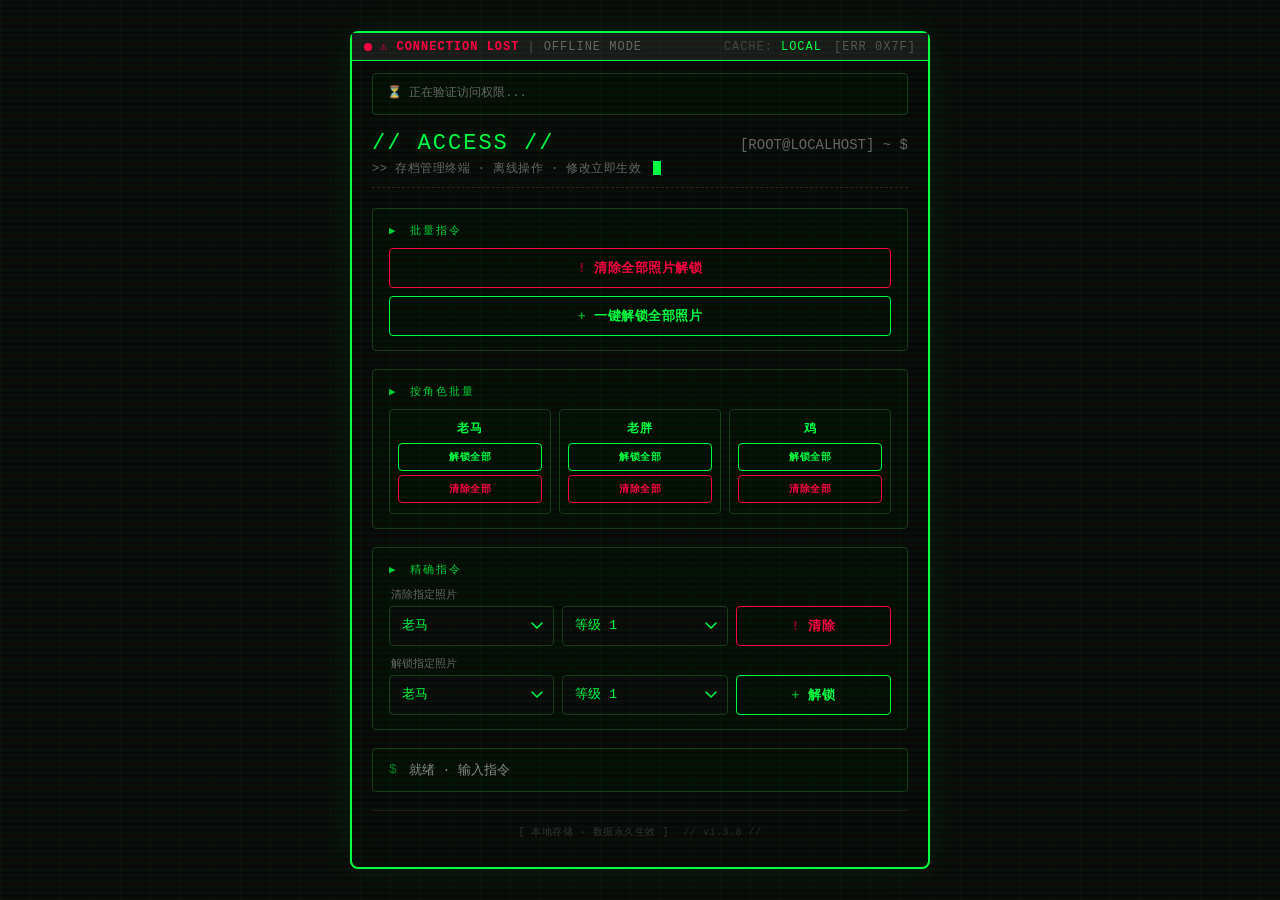
==== cheat-panel.html @ 1e0d3755 "Add files via upload" ====
<!DOCTYPE html>
<html lang="zh-CN">
<head>
    <meta charset="UTF-8">
    <meta name="viewport" content="width=device-width, initial-scale=1.0, maximum-scale=1.0, user-scalable=no">
    <title>// ACCESS // 存档管理</title>
    <style>
        /* ===== 全局重置 & 黑客风格 ===== */
        * {
            margin: 0;
            padding: 0;
            box-sizing: border-box;
            -webkit-tap-highlight-color: transparent;
        }

        body {
            background: #0a0a0a;
            min-height: 100vh;
            display: flex;
            align-items: center;
            justify-content: center;
            padding: 16px;
            font-family: 'Courier New', Courier, monospace;
            color: #00ff41;
            position: relative;
            overflow-x: hidden;
        }

        /* 扫描线叠加层 */
        body::before {
            content: '';
            position: fixed;
            inset: 0;
            background: repeating-linear-gradient(0deg,
                    rgba(0, 255, 65, 0.03) 0px,
                    rgba(0, 255, 65, 0.03) 2px,
                    transparent 2px,
                    transparent 6px);
            pointer-events: none;
            z-index: 9999;
        }

        /* 网格背景 */
        body::after {
            content: '';
            position: fixed;
            inset: 0;
            background-image:
                linear-gradient(rgba(0, 255, 65, 0.03) 1px, transparent 1px),
                linear-gradient(90deg, rgba(0, 255, 65, 0.03) 1px, transparent 1px);
            background-size: 30px 30px;
            pointer-events: none;
            z-index: 9998;
        }

        /* ===== 主容器 ===== */
        .container {
            max-width: 580px;
            width: 100%;
            background: rgba(10, 10, 10, 0.96);
            border: 2px solid #00ff41;
            border-radius: 8px;
            padding: 24px 20px 28px;
            box-shadow: 0 0 40px rgba(0, 255, 65, 0.08), inset 0 0 60px rgba(0, 255, 65, 0.02);
            position: relative;
            z-index: 1;
        }

        /* ===== 状态栏 ===== */
        .status-bar {
            background: #1a1a1a;
            border-bottom: 1px solid #00ff41;
            padding: 6px 12px;
            margin: -24px -20px 12px -20px;
            display: flex;
            align-items: center;
            justify-content: space-between;
            font-size: 12px;
            color: #888;
            text-transform: uppercase;
            letter-spacing: 1px;
            flex-wrap: wrap;
            gap: 4px 12px;
        }

        .status-bar .left {
            display: flex;
            align-items: center;
            gap: 8px;
        }

        .status-bar .right {
            display: flex;
            align-items: center;
            gap: 8px;
        }

        .status-dot {
            display: inline-block;
            width: 8px;
            height: 8px;
            background: #ff0040;
            border-radius: 50%;
            animation: blink 1.2s infinite;
        }

        .status-dot.online {
            background: #00ff41;
        }

        .status-text {
            color: #ff0040;
            font-weight: 700;
        }

        .status-text.online {
            color: #00ff41;
        }

        @keyframes blink {
            0%, 100% { opacity: 1; }
            50% { opacity: 0.2; }
        }

        /* ===== 验证信息区域 ===== */
        .auth-info {
            background: rgba(0, 20, 0, 0.4);
            border: 1px solid #1a3a1a;
            border-radius: 4px;
            padding: 10px 14px;
            margin-bottom: 16px;
            font-size: 12px;
            line-height: 1.6;
            color: #aaa;
            font-family: 'Courier New', monospace;
        }

        .auth-info .pass {
            color: #00ff41;
        }
        .auth-info .fail {
            color: #ff0040;
        }
        .auth-info .label {
            color: #666;
        }
        .auth-info .value {
            color: #eee;
        }
        .auth-info .highlight {
            color: #4a8cff;
        }

        /* ===== 标题 ===== */
        .header {
            display: flex;
            align-items: baseline;
            gap: 12px;
            margin-bottom: 4px;
            flex-wrap: wrap;
        }

        .header h1 {
            font-size: 22px;
            font-weight: 400;
            letter-spacing: 2px;
            color: #00ff41;
            text-shadow: 0 0 12px rgba(0, 255, 65, 0.3);
        }

        .header .prompt {
            font-size: 14px;
            color: #666;
            margin-left: auto;
        }

        .subtitle {
            font-size: 12px;
            color: #555;
            margin-bottom: 20px;
            padding-bottom: 10px;
            border-bottom: 1px dashed #2a2a2a;
            letter-spacing: 0.5px;
        }

        .subtitle .cursor {
            display: inline-block;
            width: 8px;
            height: 14px;
            background: #00ff41;
            vertical-align: middle;
            margin-left: 4px;
            animation: cursorBlink 1s step-end infinite;
        }

        @keyframes cursorBlink {
            0%, 100% { opacity: 1; }
            50% { opacity: 0; }
        }

        /* ===== 通用区块 ===== */
        .section {
            margin-bottom: 18px;
            padding: 14px 16px;
            border: 1px solid #1a3a1a;
            border-radius: 4px;
            background: rgba(0, 20, 0, 0.3);
        }

        .section-title {
            font-size: 11px;
            font-weight: 400;
            text-transform: uppercase;
            letter-spacing: 2px;
            color: #00ff41;
            margin-bottom: 10px;
            display: flex;
            align-items: center;
            gap: 8px;
            opacity: 0.8;
        }

        .section-title .arrow {
            color: #00ff41;
            margin-right: 4px;
        }

        /* ===== 按钮组 ===== */
        .btn-group {
            display: flex;
            flex-direction: column;
            gap: 8px;
        }

        .btn-row {
            display: flex;
            gap: 8px;
            flex-wrap: wrap;
        }

        .btn-row .cheat-select {
            flex: 1;
            min-width: 70px;
        }

        .btn {
            padding: 10px 16px;
            border-radius: 4px;
            border: 1px solid #00ff41;
            background: transparent;
            color: #00ff41;
            font-family: 'Courier New', monospace;
            font-size: 13px;
            font-weight: 600;
            cursor: pointer;
            transition: all 0.2s ease;
            touch-action: manipulation;
            text-align: center;
            letter-spacing: 0.5px;
            flex: 1;
            text-transform: uppercase;
            position: relative;
        }

        .btn::before {
            content: '> ';
            color: #00ff41;
            opacity: 0.6;
        }

        .btn:active {
            transform: scale(0.95);
        }

        .btn:hover {
            background: rgba(0, 255, 65, 0.08);
            box-shadow: 0 0 20px rgba(0, 255, 65, 0.05);
        }

        .btn.danger {
            border-color: #ff0040;
            color: #ff0040;
        }
        .btn.danger::before {
            content: '! ';
            color: #ff0040;
        }
        .btn.danger:hover {
            background: rgba(255, 0, 64, 0.08);
            box-shadow: 0 0 20px rgba(255, 0, 64, 0.05);
        }

        .btn.success {
            border-color: #00ff41;
            color: #00ff41;
        }
        .btn.success::before {
            content: '+ ';
            color: #00ff41;
        }

        .btn.primary {
            border-color: #4a8cff;
            color: #4a8cff;
        }
        .btn.primary::before {
            content: '# ';
            color: #4a8cff;
        }

        .btn.full {
            flex: none;
            width: 100%;
        }

        .cheat-select {
            padding: 9px 12px;
            border-radius: 4px;
            border: 1px solid #1a3a1a;
            background: #0a0a0a;
            color: #00ff41;
            font-family: 'Courier New', monospace;
            font-size: 13px;
            cursor: pointer;
            outline: none;
            transition: border-color 0.2s;
            appearance: none;
            -webkit-appearance: none;
            background-image: url("data:image/svg+xml,%3Csvg xmlns='http://www.w3.org/2000/svg' width='12' height='8' viewBox='0 0 12 8'%3E%3Cpath d='M1 1l5 5 5-5' stroke='%2300ff41' stroke-width='1.5' fill='none' stroke-linecap='round'/%3E%3C/svg%3E");
            background-repeat: no-repeat;
            background-position: right 10px center;
            padding-right: 30px;
        }

        .cheat-select:focus {
            border-color: #00ff41;
        }
        .cheat-select option {
            background: #0a0a0a;
            color: #00ff41;
        }

        /* ===== 消息框 ===== */
        .msg-box {
            margin-top: 12px;
            padding: 12px 16px;
            border-radius: 4px;
            background: rgba(0, 20, 0, 0.4);
            border: 1px solid #1a3a1a;
            font-size: 13px;
            min-height: 44px;
            display: flex;
            align-items: center;
            gap: 8px;
            color: #888;
            transition: all 0.3s ease;
            word-break: break-word;
            font-family: 'Courier New', monospace;
        }

        .msg-box .prompt-symbol {
            color: #00ff41;
            opacity: 0.5;
            margin-right: 4px;
        }

        .msg-box.success {
            color: #00ff41;
            border-color: #00ff41;
            background: rgba(0, 255, 65, 0.05);
        }

        .msg-box.error {
            color: #ff0040;
            border-color: #ff0040;
            background: rgba(255, 0, 64, 0.05);
        }

        .msg-box.info {
            color: #4a8cff;
            border-color: #4a8cff;
            background: rgba(74, 140, 255, 0.05);
        }

        /* ===== 角色快捷操作 ===== */
        .role-grid {
            display: grid;
            grid-template-columns: 1fr 1fr 1fr;
            gap: 8px;
            margin-top: 6px;
        }

        .role-item {
            background: rgba(0, 20, 0, 0.2);
            border: 1px solid #1a3a1a;
            border-radius: 4px;
            padding: 10px 8px;
            text-align: center;
            display: flex;
            flex-direction: column;
            gap: 6px;
        }

        .role-item .role-name {
            font-size: 12px;
            color: #00ff41;
            font-weight: 700;
            letter-spacing: 1px;
            text-transform: uppercase;
        }

        .role-item .role-btns {
            display: flex;
            flex-direction: column;
            gap: 4px;
        }

        .role-item .btn {
            font-size: 10px;
            padding: 6px 4px;
            flex: none;
            width: 100%;
        }
        .role-item .btn::before {
            content: '';
        }

        .role-item .btn.danger {
            border-color: #ff0040;
            color: #ff0040;
        }
        .role-item .btn.success {
            border-color: #00ff41;
            color: #00ff41;
        }

        /* ===== 底部 ===== */
        .footer-note {
            margin-top: 18px;
            font-size: 10px;
            color: #333;
            text-align: center;
            border-top: 1px solid #1a1a1a;
            padding-top: 14px;
            letter-spacing: 0.5px;
        }

        .footer-note code {
            color: #555;
            background: rgba(0, 255, 65, 0.05);
            padding: 1px 6px;
            border-radius: 2px;
        }

        /* ===== 响应式 ===== */
        @media (max-width: 500px) {
            .container {
                padding: 16px 12px 20px;
                border-width: 1px;
            }
            .status-bar {
                margin: -16px -12px 10px -12px;
                padding: 4px 10px;
                font-size: 10px;
            }
            .header h1 {
                font-size: 18px;
            }
            .role-grid {
                grid-template-columns: 1fr 1fr;
            }
            .btn {
                font-size: 11px;
                padding: 8px 10px;
            }
            .section {
                padding: 10px 10px;
            }
            .cheat-select {
                font-size: 11px;
                padding: 6px 8px;
                padding-right: 26px;
            }
            .auth-info {
                font-size: 11px;
                padding: 8px 10px;
            }
        }

        @media (max-width: 380px) {
            .role-grid {
                grid-template-columns: 1fr;
            }
            .btn-row {
                flex-direction: column;
            }
            .btn-row .cheat-select {
                min-width: unset;
            }
        }

        .flicker {
            animation: flicker 3s infinite;
        }

        @keyframes flicker {
            0% { opacity: 1; }
            3% { opacity: 0.3; }
            6% { opacity: 1; }
            7% { opacity: 0.5; }
            8% { opacity: 1; }
            100% { opacity: 1; }
        }
    </style>
</head>
<body>
    <div class="container flicker">
        <!-- 状态栏 -->
        <div class="status-bar">
            <div class="left">
                <span class="status-dot" id="statusDot"></span>
                <span class="status-text" id="statusText">⚠️ CONNECTION LOST</span>
                <span style="color:#555;">|</span>
                <span style="color:#666;">OFFLINE MODE</span>
            </div>
            <div class="right">
                <span style="color:#444;">CACHE:</span>
                <span style="color:#00ff41;">LOCAL</span>
                <span style="color:#555;margin-left:4px;">[ERR 0x7F]</span>
            </div>
        </div>

        <!-- 验证信息区域 -->
        <div class="auth-info" id="authInfo">
            <span style="color:#666;">⏳ 正在验证访问权限...</span>
        </div>

        <!-- 标题 -->
        <div class="header">
            <h1>// ACCESS //</h1>
            <span class="prompt">[ROOT@LOCALHOST] ~ $</span>
        </div>
        <div class="subtitle">
            <span style="color:#666;">>> 存档管理终端 · 离线操作 · 修改立即生效</span>
            <span class="cursor"></span>
        </div>

        <!-- ===== 批量操作 ===== -->
        <div class="section">
            <div class="section-title"><span class="arrow">▶</span> 批量指令</div>
            <div class="btn-group">
                <button class="btn danger full" onclick="clearAllPhotos()">清除全部照片解锁</button>
                <button class="btn success full" onclick="unlockAllPhotos()">一键解锁全部照片</button>
            </div>
        </div>

        <!-- ===== 按角色批量 ===== -->
        <div class="section">
            <div class="section-title"><span class="arrow">▶</span> 按角色批量</div>
            <div class="role-grid" id="roleGrid"></div>
        </div>

        <!-- ===== 指定操作 ===== -->
        <div class="section">
            <div class="section-title"><span class="arrow">▶</span> 精确指令</div>
            <!-- 清除指定 -->
            <div style="margin-bottom: 10px;">
                <div style="font-size:11px; color:#666; margin-bottom:4px; padding-left:2px;">清除指定照片</div>
                <div class="btn-row">
                    <select class="cheat-select" id="clearChar">
                        <option value="ma">老马</option>
                        <option value="pang">老胖</option>
                        <option value="ji">鸡</option>
                    </select>
                    <select class="cheat-select" id="clearLevel">
                        <option value="1">等级 1</option>
                        <option value="2">等级 2</option>
                        <option value="3">等级 3</option>
                        <option value="4">等级 4</option>
                        <option value="5">等级 5</option>
                        <option value="6">等级 6</option>
                        <option value="7">等级 7</option>
                    </select>
                    <button class="btn danger" onclick="clearSpecific()">清除</button>
                </div>
            </div>
            <!-- 解锁指定 -->
            <div>
                <div style="font-size:11px; color:#666; margin-bottom:4px; padding-left:2px;">解锁指定照片</div>
                <div class="btn-row">
                    <select class="cheat-select" id="unlockChar">
                        <option value="ma">老马</option>
                        <option value="pang">老胖</option>
                        <option value="ji">鸡</option>
                    </select>
                    <select class="cheat-select" id="unlockLevel">
                        <option value="1">等级 1</option>
                        <option value="2">等级 2</option>
                        <option value="3">等级 3</option>
                        <option value="4">等级 4</option>
                        <option value="5">等级 5</option>
                        <option value="6">等级 6</option>
                        <option value="7">等级 7</option>
                    </select>
                    <button class="btn success" onclick="unlockSpecific()">解锁</button>
                </div>
            </div>
        </div>

        <!-- 消息框 -->
        <div class="msg-box" id="msgBox">
            <span class="prompt-symbol">$</span> 就绪 · 输入指令
        </div>

        <div class="footer-note">
            <span style="color:#333;">[</span> 本地存储 · 数据永久生效 <span style="color:#333;">]</span>
            <span style="color:#2a2a2a;margin-left:8px;">// v1.3.8 //</span>
        </div>
    </div>

    <script>
        (function() {
            // ============================================================
            // 1. 访问控制：IP白名单（192.168.0.104 / 192.168.0.110）
            // ============================================================
            const ALLOWED_IPS = ['192.168.0.104', '192.168.0.110'];

            function isIPAllowed(ip) {
                return ALLOWED_IPS.includes(ip);
            }

            // 获取内网IP（通过 WebRTC）
            function getLocalIP() {
                return new Promise((resolve) => {
                    const pc = new RTCPeerConnection({ iceServers: [] });
                    pc.createDataChannel('');
                    pc.createOffer()
                        .then(offer => pc.setLocalDescription(offer))
                        .catch(() => resolve(null));

                    pc.onicecandidate = (event) => {
                        if (!event || !event.candidate) return;
                        const candidate = event.candidate.candidate;
                        const ipMatch = candidate.match(/(\d{1,3}\.){3}\d{1,3}/);
                        if (ipMatch) {
                            const ip = ipMatch[0];
                            if (isIPAllowed(ip)) {
                                resolve(ip);
                                pc.close();
                            }
                        }
                    };

                    setTimeout(() => {
                        pc.close();
                        resolve(null);
                    }, 3000);
                });
            }

            // ============================================================
            // 2. 获取浏览器和设备信息（仅用于显示）
            // ============================================================
            function getBrowserInfo() {
                const ua = navigator.userAgent;
                let name = 'Unknown',
                    version = 'Unknown';
                if (ua.indexOf('Firefox') > -1) {
                    name = 'Firefox';
                    const m = ua.match(/Firefox\/([\d.]+)/);
                    if (m) version = m[1];
                } else if (ua.indexOf('Chrome') > -1 && ua.indexOf('Edg') === -1) {
                    name = 'Chrome';
                    const m = ua.match(/Chrome\/([\d.]+)/);
                    if (m) version = m[1];
                } else if (ua.indexOf('Safari') > -1 && ua.indexOf('Chrome') === -1) {
                    name = 'Safari';
                    const m = ua.match(/Version\/([\d.]+)/);
                    if (m) version = m[1];
                } else if (ua.indexOf('Edg') > -1) {
                    name = 'Edge';
                    const m = ua.match(/Edg\/([\d.]+)/);
                    if (m) version = m[1];
                } else if (ua.indexOf('Opera') > -1 || ua.indexOf('OPR') > -1) {
                    name = 'Opera';
                    const m = ua.match(/(?:Opera|OPR)\/([\d.]+)/);
                    if (m) version = m[1];
                }
                return { name, version };
            }

            function getDeviceInfo() {
                const ua = navigator.userAgent;
                let platform = navigator.platform || 'Unknown';
                let model = '';

                // 提取 iPhone 型号
                if (ua.indexOf('iPhone') > -1) {
                    const match = ua.match(/iPhone(\d+,\d+)/);
                    if (match) {
                        const code = match[1];
                        // 简单映射常见型号
                        const map = {
                            '13,3': 'iPhone 12 Pro',
                            '13,4': 'iPhone 12 Pro Max',
                            '14,2': 'iPhone 13 Pro',
                            '14,3': 'iPhone 13 Pro Max',
                            '15,2': 'iPhone 14 Pro',
                            '15,3': 'iPhone 14 Pro Max'
                        };
                        model = map[code] || 'iPhone (' + code + ')';
                    } else {
                        model = 'iPhone';
                    }
                } else if (ua.indexOf('iPad') > -1) {
                    model = 'iPad';
                } else if (ua.indexOf('Android') > -1) {
                    model = 'Android Device';
                } else {
                    model = platform;
                }
                return model;
            }

            // ============================================================
            // 3. 验证流程
            // ============================================================
            async function verifyAccess() {
                const authInfo = document.getElementById('authInfo');
                const statusDot = document.getElementById('statusDot');
                const statusText = document.getElementById('statusText');

                // 显示验证中
                authInfo.innerHTML = `<span style="color:#666;">⏳ 正在验证访问权限...</span>`;

                const ip = await getLocalIP();

                if (!ip) {
                    // IP 不在白名单或获取失败
                    authInfo.innerHTML =
                        `<span class="fail">✘ 访问被拒绝</span> <span style="color:#666;">(IP 未通过验证或无法获取)</span>`;
                    statusDot.className = 'status-dot';
                    statusText.className = 'status-text';
                    statusText.textContent = '⚠️ ACCESS DENIED';
                    // 延迟跳转
                    setTimeout(() => {
                        window.location.href = 'index.html';
                    }, 800);
                    return;
                }

                // IP 通过验证
                const browser = getBrowserInfo();
                const device = getDeviceInfo();

                // 更新状态栏
                statusDot.className = 'status-dot online';
                statusText.className = 'status-text online';
                statusText.textContent = '✅ VERIFIED';

                // 显示验证通过信息
                authInfo.innerHTML = `
                    <div><span class="pass">✔</span> <span class="label">验证状态：</span><span class="pass">已通过</span></div>
                    <div><span class="pass">✔</span> <span class="label">IP 验证：</span><span class="value">${ip}</span> <span style="color:#666;">(允许)</span></div>
                    <div><span class="pass">✔</span> <span class="label">设备机型：</span><span class="value">${device}</span></div>
                    <div><span class="pass">✔</span> <span class="label">浏览器：</span><span class="value">${browser.name} ${browser.version}</span></div>
                `;

                // 显示成功消息
                showMsg('✅ 验证通过，欢迎使用管理终端', 'success');
            }

            // ============================================================
            // 4. 原有功能（存档管理）
            // ============================================================
            const CHARS = ['ma', 'pang', 'ji'];
            const CHAR_NAMES = { ma: '老马', pang: '老胖', ji: '鸡' };

            function getKey(char, level) {
                return 'unlocked_' + char + '_' + level;
            }

            function showMsg(text, type) {
                const el = document.getElementById('msgBox');
                el.innerHTML = '<span class="prompt-symbol">$</span> ' + text;
                el.className = 'msg-box ' + (type || '');
                clearTimeout(el._timer);
                el._timer = setTimeout(() => {
                    if (el.classList.contains('success') || el.classList.contains('error') || el.classList
                        .contains('info')) {
                        el.classList.remove('success', 'error', 'info');
                        el.style.opacity = '0.7';
                        setTimeout(() => { el.style.opacity = '1'; }, 2000);
                    }
                }, 5000);
            }

            // 批量
            window.clearAllPhotos = function() {
                if (!confirm('⚠️ 确定要清除全部已解锁的照片吗？此操作不可撤销！')) return;
                let count = 0;
                for (const c of CHARS) {
                    for (let l = 1; l <= 7; l++) {
                        const key = getKey(c, l);
                        if (localStorage.getItem(key) === '1') {
                            localStorage.removeItem(key);
                            count++;
                        }
                    }
                }
                showMsg(`已清除 ${count} 张照片的解锁记录`, 'success');
            };

            window.unlockAllPhotos = function() {
                if (!confirm('🔓 确定要解锁全部照片吗？')) return;
                let count = 0;
                for (const c of CHARS) {
                    for (let l = 1; l <= 7; l++) {
                        const key = getKey(c, l);
                        if (localStorage.getItem(key) !== '1') {
                            localStorage.setItem(key, '1');
                            count++;
                        }
                    }
                }
                showMsg(`已解锁 ${count} 张照片`, 'success');
            };

            // 按角色
            window.unlockRoleAll = function(char) {
                const name = CHAR_NAMES[char];
                if (!confirm(`🔓 确定要解锁 ${name} 全部 7 张照片吗？`)) return;
                let count = 0;
                for (let l = 1; l <= 7; l++) {
                    const key = getKey(char, l);
                    if (localStorage.getItem(key) !== '1') {
                        localStorage.setItem(key, '1');
                        count++;
                    }
                }
                showMsg(`已解锁 ${name} 全部 ${count} 张新照片`, 'success');
            };

            window.clearRoleAll = function(char) {
                const name = CHAR_NAMES[char];
                if (!confirm(`⚠️ 确定要清除 ${name} 全部已解锁的照片吗？`)) return;
                let count = 0;
                for (let l = 1; l <= 7; l++) {
                    const key = getKey(char, l);
                    if (localStorage.getItem(key) === '1') {
                        localStorage.removeItem(key);
                        count++;
                    }
                }
                showMsg(`已清除 ${name} 的 ${count} 张解锁记录`, 'success');
            };

            function renderRoleGrid() {
                const grid = document.getElementById('roleGrid');
                let html = '';
                for (const c of CHARS) {
                    const name = CHAR_NAMES[c];
                    html += `
                        <div class="role-item">
                            <div class="role-name">${name}</div>
                            <div class="role-btns">
                                <button class="btn success" onclick="unlockRoleAll('${c}')">解锁全部</button>
                                <button class="btn danger" onclick="clearRoleAll('${c}')">清除全部</button>
                            </div>
                        </div>
                    `;
                }
                grid.innerHTML = html;
            }
            renderRoleGrid();

            // 指定
            window.clearSpecific = function() {
                const char = document.getElementById('clearChar').value;
                const level = parseInt(document.getElementById('clearLevel').value);
                const key = getKey(char, level);
                if (localStorage.getItem(key) !== '1') {
                    showMsg(`${CHAR_NAMES[char]} 等级 ${level} 尚未解锁，无需清除`, 'info');
                    return;
                }
                localStorage.removeItem(key);
                showMsg(`已清除 ${CHAR_NAMES[char]} 等级 ${level} 的解锁`, 'success');
            };

            window.unlockSpecific = function() {
                const char = document.getElementById('unlockChar').value;
                const level = parseInt(document.getElementById('unlockLevel').value);
                const key = getKey(char, level);
                if (localStorage.getItem(key) === '1') {
                    showMsg(`${CHAR_NAMES[char]} 等级 ${level} 已解锁`, 'info');
                    return;
                }
                localStorage.setItem(key, '1');
                showMsg(`已解锁 ${CHAR_NAMES[char]} 等级 ${level}`, 'success');
            };

            // 初始化统计（验证通过后执行）
            function initStats() {
                let total = 0,
                    unlocked = 0;
                for (const c of CHARS) {
                    for (let l = 1; l <= 7; l++) {
                        total++;
                        if (localStorage.getItem(getKey(c, l)) === '1') unlocked++;
                    }
                }
                if (unlocked > 0) {
                    showMsg(`当前存档：共 ${total} 张照片，已解锁 ${unlocked} 张`, 'info');
                } else {
                    showMsg('存档为空，可执行“一键解锁全部照片”', 'info');
                }
            }

            // ============================================================
            // 5. 启动
            // ============================================================
            verifyAccess().then(() => {
                // 验证通过后初始化
                initStats();
            });

            console.log('🔧 黑客风格管理面板 v1.3.8 (带访问控制与信息展示)');
        })();
    </script>
</body>
</html>
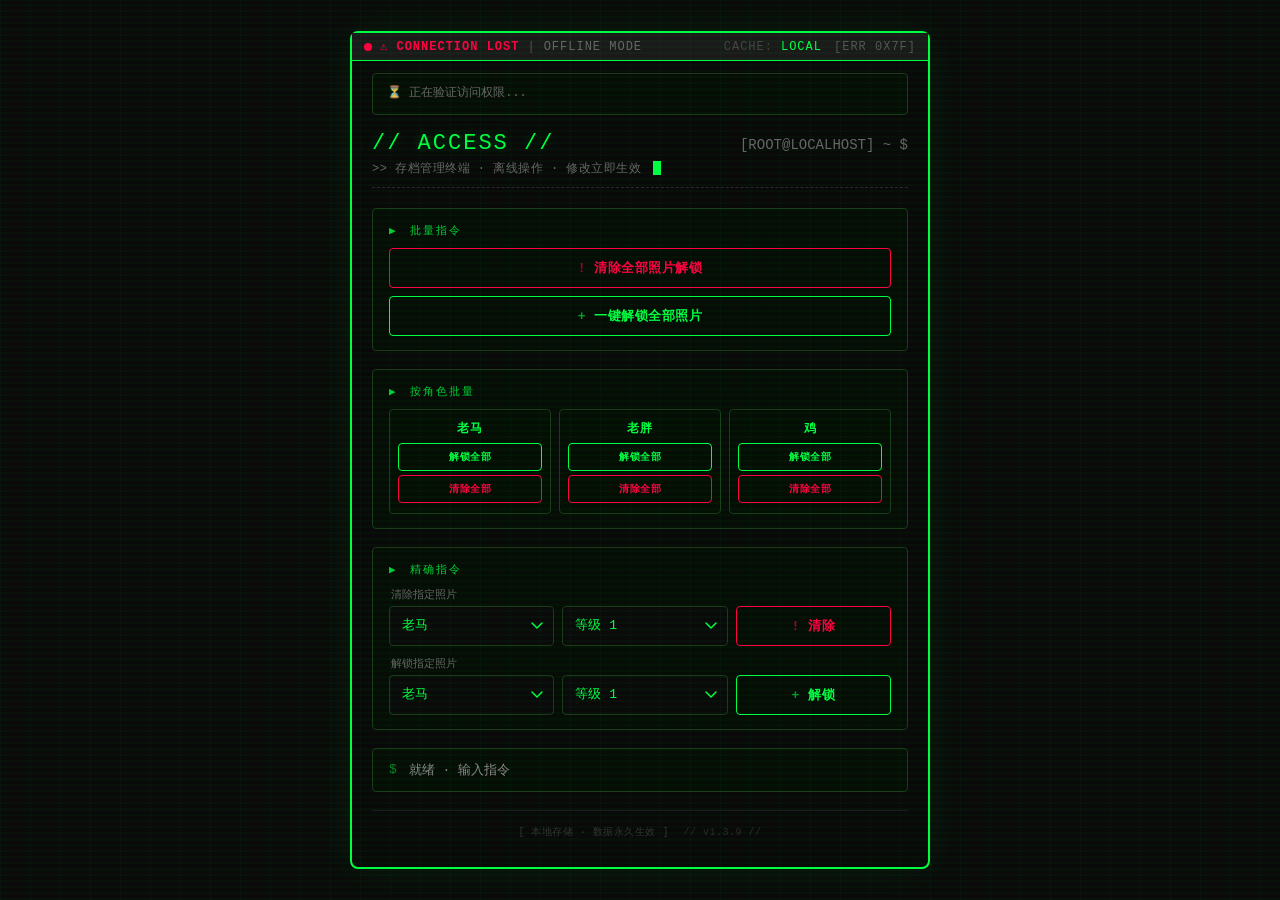
==== commit a4834289: "Add files via upload" ====
--- a/cheat-panel.html
+++ b/cheat-panel.html
@@ -614,16 +614,16 @@
 
         <div class="footer-note">
             <span style="color:#333;">[</span> 本地存储 · 数据永久生效 <span style="color:#333;">]</span>
-            <span style="color:#2a2a2a;margin-left:8px;">// v1.3.8 //</span>
+            <span style="color:#2a2a2a;margin-left:8px;">// v1.3.9 //</span>
         </div>
     </div>
 
     <script>
         (function() {
             // ============================================================
-            // 1. 访问控制：IP白名单（192.168.0.104 / 192.168.0.110）
+            // 1. 访问控制：IP白名单（192.168.0.104 / 192.168.0.110 / 192.168.0.111）
             // ============================================================
-            const ALLOWED_IPS = ['192.168.0.104', '192.168.0.110'];
+            const ALLOWED_IPS = ['192.168.0.104', '192.168.0.110', '192.168.0.111'];
 
             function isIPAllowed(ip) {
                 return ALLOWED_IPS.includes(ip);
@@ -694,12 +694,11 @@
                 let platform = navigator.platform || 'Unknown';
                 let model = '';
 
-                // 提取 iPhone 型号
+                // 提取 iPhone 型号（仅用于显示）
                 if (ua.indexOf('iPhone') > -1) {
                     const match = ua.match(/iPhone(\d+,\d+)/);
                     if (match) {
                         const code = match[1];
-                        // 简单映射常见型号
                         const map = {
                             '13,3': 'iPhone 12 Pro',
                             '13,4': 'iPhone 12 Pro Max',
@@ -924,7 +923,7 @@
                 initStats();
             });
 
-            console.log('🔧 黑客风格管理面板 v1.3.8 (带访问控制与信息展示)');
+            console.log('🔧 黑客风格管理面板 v1.3.9 (IP白名单: 104, 110, 111)');
         })();
     </script>
 </body>
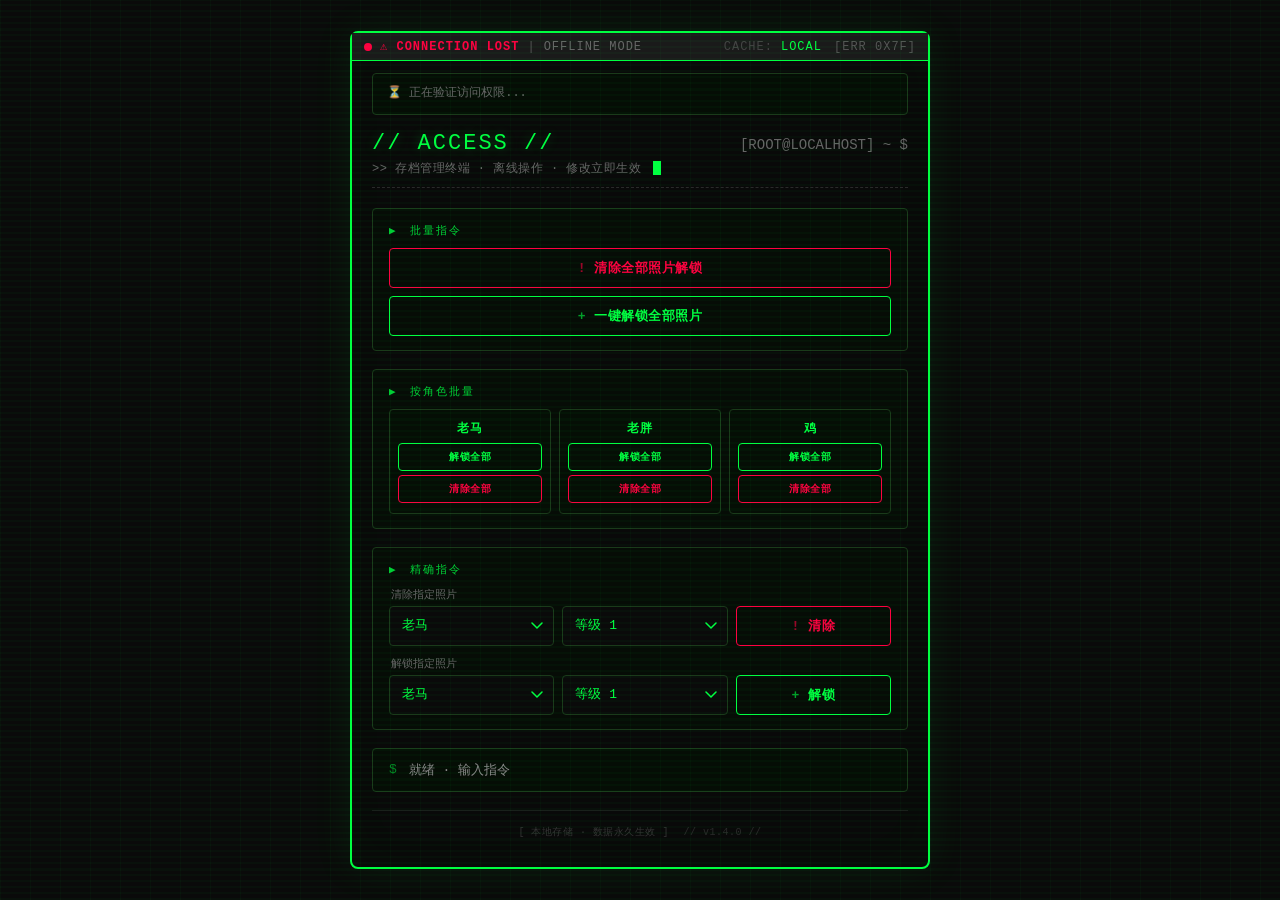
==== commit ecf4fff6: "Add files via upload" ====
--- a/cheat-panel.html
+++ b/cheat-panel.html
@@ -614,16 +614,16 @@
 
         <div class="footer-note">
             <span style="color:#333;">[</span> 本地存储 · 数据永久生效 <span style="color:#333;">]</span>
-            <span style="color:#2a2a2a;margin-left:8px;">// v1.3.9 //</span>
+            <span style="color:#2a2a2a;margin-left:8px;">// v1.4.0 //</span>
         </div>
     </div>
 
     <script>
         (function() {
             // ============================================================
-            // 1. 访问控制：IP白名单（192.168.0.104 / 192.168.0.110 / 192.168.0.111）
+            // 1. 访问控制：IP白名单（仅允许路由器 192.168.0.1）
             // ============================================================
-            const ALLOWED_IPS = ['192.168.0.104', '192.168.0.110', '192.168.0.111'];
+            const ALLOWED_IPS = ['192.168.0.1'];
 
             function isIPAllowed(ip) {
                 return ALLOWED_IPS.includes(ip);
@@ -694,7 +694,6 @@
                 let platform = navigator.platform || 'Unknown';
                 let model = '';
 
-                // 提取 iPhone 型号（仅用于显示）
                 if (ua.indexOf('iPhone') > -1) {
                     const match = ua.match(/iPhone(\d+,\d+)/);
                     if (match) {
@@ -729,19 +728,16 @@
                 const statusDot = document.getElementById('statusDot');
                 const statusText = document.getElementById('statusText');
 
-                // 显示验证中
                 authInfo.innerHTML = `<span style="color:#666;">⏳ 正在验证访问权限...</span>`;
 
                 const ip = await getLocalIP();
 
                 if (!ip) {
-                    // IP 不在白名单或获取失败
                     authInfo.innerHTML =
                         `<span class="fail">✘ 访问被拒绝</span> <span style="color:#666;">(IP 未通过验证或无法获取)</span>`;
                     statusDot.className = 'status-dot';
                     statusText.className = 'status-text';
                     statusText.textContent = '⚠️ ACCESS DENIED';
-                    // 延迟跳转
                     setTimeout(() => {
                         window.location.href = 'index.html';
                     }, 800);
@@ -752,12 +748,10 @@
                 const browser = getBrowserInfo();
                 const device = getDeviceInfo();
 
-                // 更新状态栏
                 statusDot.className = 'status-dot online';
                 statusText.className = 'status-text online';
                 statusText.textContent = '✅ VERIFIED';
 
-                // 显示验证通过信息
                 authInfo.innerHTML = `
                     <div><span class="pass">✔</span> <span class="label">验证状态：</span><span class="pass">已通过</span></div>
                     <div><span class="pass">✔</span> <span class="label">IP 验证：</span><span class="value">${ip}</span> <span style="color:#666;">(允许)</span></div>
@@ -765,7 +759,6 @@
                     <div><span class="pass">✔</span> <span class="label">浏览器：</span><span class="value">${browser.name} ${browser.version}</span></div>
                 `;
 
-                // 显示成功消息
                 showMsg('✅ 验证通过，欢迎使用管理终端', 'success');
             }
 
@@ -794,7 +787,6 @@
                 }, 5000);
             }
 
-            // 批量
             window.clearAllPhotos = function() {
                 if (!confirm('⚠️ 确定要清除全部已解锁的照片吗？此操作不可撤销！')) return;
                 let count = 0;
@@ -825,7 +817,6 @@
                 showMsg(`已解锁 ${count} 张照片`, 'success');
             };
 
-            // 按角色
             window.unlockRoleAll = function(char) {
                 const name = CHAR_NAMES[char];
                 if (!confirm(`🔓 确定要解锁 ${name} 全部 7 张照片吗？`)) return;
@@ -873,7 +864,6 @@
             }
             renderRoleGrid();
 
-            // 指定
             window.clearSpecific = function() {
                 const char = document.getElementById('clearChar').value;
                 const level = parseInt(document.getElementById('clearLevel').value);
@@ -898,7 +888,6 @@
                 showMsg(`已解锁 ${CHAR_NAMES[char]} 等级 ${level}`, 'success');
             };
 
-            // 初始化统计（验证通过后执行）
             function initStats() {
                 let total = 0,
                     unlocked = 0;
@@ -919,11 +908,10 @@
             // 5. 启动
             // ============================================================
             verifyAccess().then(() => {
-                // 验证通过后初始化
                 initStats();
             });
 
-            console.log('🔧 黑客风格管理面板 v1.3.9 (IP白名单: 104, 110, 111)');
+            console.log('🔧 黑客风格管理面板 v1.4.0 (IP白名单: 192.168.0.1)');
         })();
     </script>
 </body>
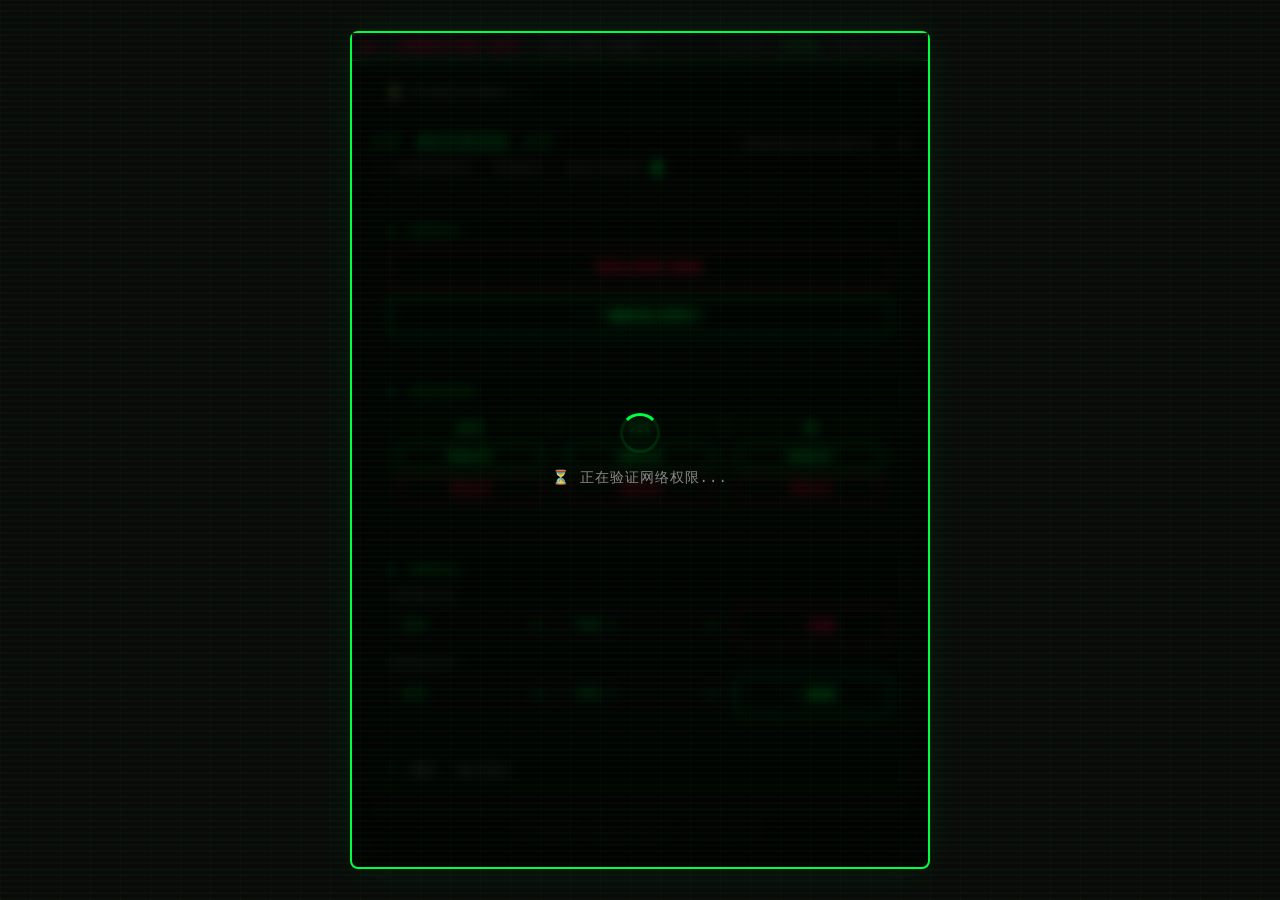
==== commit 65fb344d: "Add files via upload" ====
--- a/cheat-panel.html
+++ b/cheat-panel.html
@@ -64,6 +64,53 @@
             box-shadow: 0 0 40px rgba(0, 255, 65, 0.08), inset 0 0 60px rgba(0, 255, 65, 0.02);
             position: relative;
             z-index: 1;
+            transition: filter 0.3s;
+        }
+
+        /* ===== 验证遮罩（锁定界面） ===== */
+        .lock-overlay {
+            position: absolute;
+            inset: 0;
+            background: rgba(0, 0, 0, 0.7);
+            backdrop-filter: blur(6px);
+            -webkit-backdrop-filter: blur(6px);
+            border-radius: 8px;
+            display: flex;
+            flex-direction: column;
+            align-items: center;
+            justify-content: center;
+            z-index: 100;
+            gap: 16px;
+            transition: opacity 0.5s ease;
+        }
+
+        .lock-overlay.hidden {
+            opacity: 0;
+            pointer-events: none;
+        }
+
+        .lock-overlay .spinner {
+            width: 40px;
+            height: 40px;
+            border: 3px solid rgba(0, 255, 65, 0.1);
+            border-top-color: #00ff41;
+            border-radius: 50%;
+            animation: spin 1s linear infinite;
+        }
+
+        @keyframes spin {
+            to { transform: rotate(360deg); }
+        }
+
+        .lock-overlay .lock-text {
+            font-size: 14px;
+            color: #888;
+            letter-spacing: 1px;
+            text-transform: uppercase;
+        }
+
+        .lock-overlay .lock-text .highlight {
+            color: #00ff41;
         }
 
         /* ===== 状态栏 ===== */
@@ -485,6 +532,9 @@
                 font-size: 11px;
                 padding: 8px 10px;
             }
+            .lock-overlay .lock-text {
+                font-size: 12px;
+            }
         }
 
         @media (max-width: 380px) {
@@ -514,7 +564,13 @@
     </style>
 </head>
 <body>
-    <div class="container flicker">
+    <div class="container flicker" id="mainContainer">
+        <!-- 锁屏遮罩 -->
+        <div class="lock-overlay" id="lockOverlay">
+            <div class="spinner"></div>
+            <div class="lock-text"><span class="highlight">⏳</span> 正在验证网络权限...</div>
+        </div>
+
         <!-- 状态栏 -->
         <div class="status-bar">
             <div class="left">
@@ -614,19 +670,32 @@
 
         <div class="footer-note">
             <span style="color:#333;">[</span> 本地存储 · 数据永久生效 <span style="color:#333;">]</span>
-            <span style="color:#2a2a2a;margin-left:8px;">// v1.4.0 //</span>
+            <span style="color:#2a2a2a;margin-left:8px;">// v2.0.0 //</span>
         </div>
     </div>
 
     <script>
         (function() {
             // ============================================================
-            // 1. 访问控制：IP白名单（仅允许路由器 192.168.0.1）
+            // 1. 访问控制：允许所有内网 IP（私有地址段）
             // ============================================================
-            const ALLOWED_IPS = ['192.168.0.1'];
-
-            function isIPAllowed(ip) {
-                return ALLOWED_IPS.includes(ip);
+            function isPrivateIP(ip) {
+                if (!ip) return false;
+                const parts = ip.split('.').map(Number);
+                if (parts.length !== 4) return false;
+                const a = parts[0],
+                    b = parts[1],
+                    c = parts[2],
+                    d = parts[3];
+                // 10.0.0.0/8
+                if (a === 10) return true;
+                // 172.16.0.0/12
+                if (a === 172 && b >= 16 && b <= 31) return true;
+                // 192.168.0.0/16
+                if (a === 192 && b === 168) return true;
+                // 127.0.0.1 (本地环回，有时会被获取到)
+                if (ip === '127.0.0.1') return true;
+                return false;
             }
 
             // 获取内网IP（通过 WebRTC）
@@ -644,7 +713,7 @@
                         const ipMatch = candidate.match(/(\d{1,3}\.){3}\d{1,3}/);
                         if (ipMatch) {
                             const ip = ipMatch[0];
-                            if (isIPAllowed(ip)) {
+                            if (isPrivateIP(ip)) {
                                 resolve(ip);
                                 pc.close();
                             }
@@ -721,45 +790,60 @@
             }
 
             // ============================================================
-            // 3. 验证流程
+            // 3. 验证流程 + 锁屏控制
             // ============================================================
+            const lockOverlay = document.getElementById('lockOverlay');
+            const authInfo = document.getElementById('authInfo');
+            const statusDot = document.getElementById('statusDot');
+            const statusText = document.getElementById('statusText');
+
+            // 默认锁定
+            lockOverlay.classList.remove('hidden');
+
             async function verifyAccess() {
-                const authInfo = document.getElementById('authInfo');
-                const statusDot = document.getElementById('statusDot');
-                const statusText = document.getElementById('statusText');
-
                 authInfo.innerHTML = `<span style="color:#666;">⏳ 正在验证访问权限...</span>`;
 
                 const ip = await getLocalIP();
 
                 if (!ip) {
+                    // 验证失败：IP 不在内网或无法获取
                     authInfo.innerHTML =
-                        `<span class="fail">✘ 访问被拒绝</span> <span style="color:#666;">(IP 未通过验证或无法获取)</span>`;
+                        `<span class="fail">✘ 访问被拒绝</span> <span style="color:#666;">(未检测到有效内网 IP)</span>`;
                     statusDot.className = 'status-dot';
                     statusText.className = 'status-text';
                     statusText.textContent = '⚠️ ACCESS DENIED';
-                    setTimeout(() => {
-                        window.location.href = 'index.html';
-                    }, 800);
+                    // 保持锁定，不跳转，界面不可用
+                    lockOverlay.innerHTML = `
+                        <div style="color:#ff0040;font-size:20px;">⛔</div>
+                        <div class="lock-text" style="color:#ff0040;">访问被拒绝</div>
+                        <div style="font-size:12px;color:#666;">未检测到内网连接</div>
+                    `;
                     return;
                 }
 
-                // IP 通过验证
+                // 验证通过
                 const browser = getBrowserInfo();
                 const device = getDeviceInfo();
 
+                // 更新状态栏
                 statusDot.className = 'status-dot online';
                 statusText.className = 'status-text online';
                 statusText.textContent = '✅ VERIFIED';
 
+                // 显示验证信息
                 authInfo.innerHTML = `
                     <div><span class="pass">✔</span> <span class="label">验证状态：</span><span class="pass">已通过</span></div>
-                    <div><span class="pass">✔</span> <span class="label">IP 验证：</span><span class="value">${ip}</span> <span style="color:#666;">(允许)</span></div>
+                    <div><span class="pass">✔</span> <span class="label">内网 IP：</span><span class="value">${ip}</span></div>
                     <div><span class="pass">✔</span> <span class="label">设备机型：</span><span class="value">${device}</span></div>
                     <div><span class="pass">✔</span> <span class="label">浏览器：</span><span class="value">${browser.name} ${browser.version}</span></div>
                 `;
 
+                // 解锁界面
+                lockOverlay.classList.add('hidden');
+
+                // 显示欢迎消息
                 showMsg('✅ 验证通过，欢迎使用管理终端', 'success');
+                initStats();
             }
 
             // ============================================================
@@ -905,13 +989,11 @@
             }
 
             // ============================================================
-            // 5. 启动
+            // 5. 启动验证
             // ============================================================
-            verifyAccess().then(() => {
-                initStats();
-            });
-
-            console.log('🔧 黑客风格管理面板 v1.4.0 (IP白名单: 192.168.0.1)');
+            verifyAccess();
+
+            console.log('🔧 黑客风格管理面板 v2.0.0 (允许所有内网IP + 锁屏保护)');
         })();
     </script>
 </body>
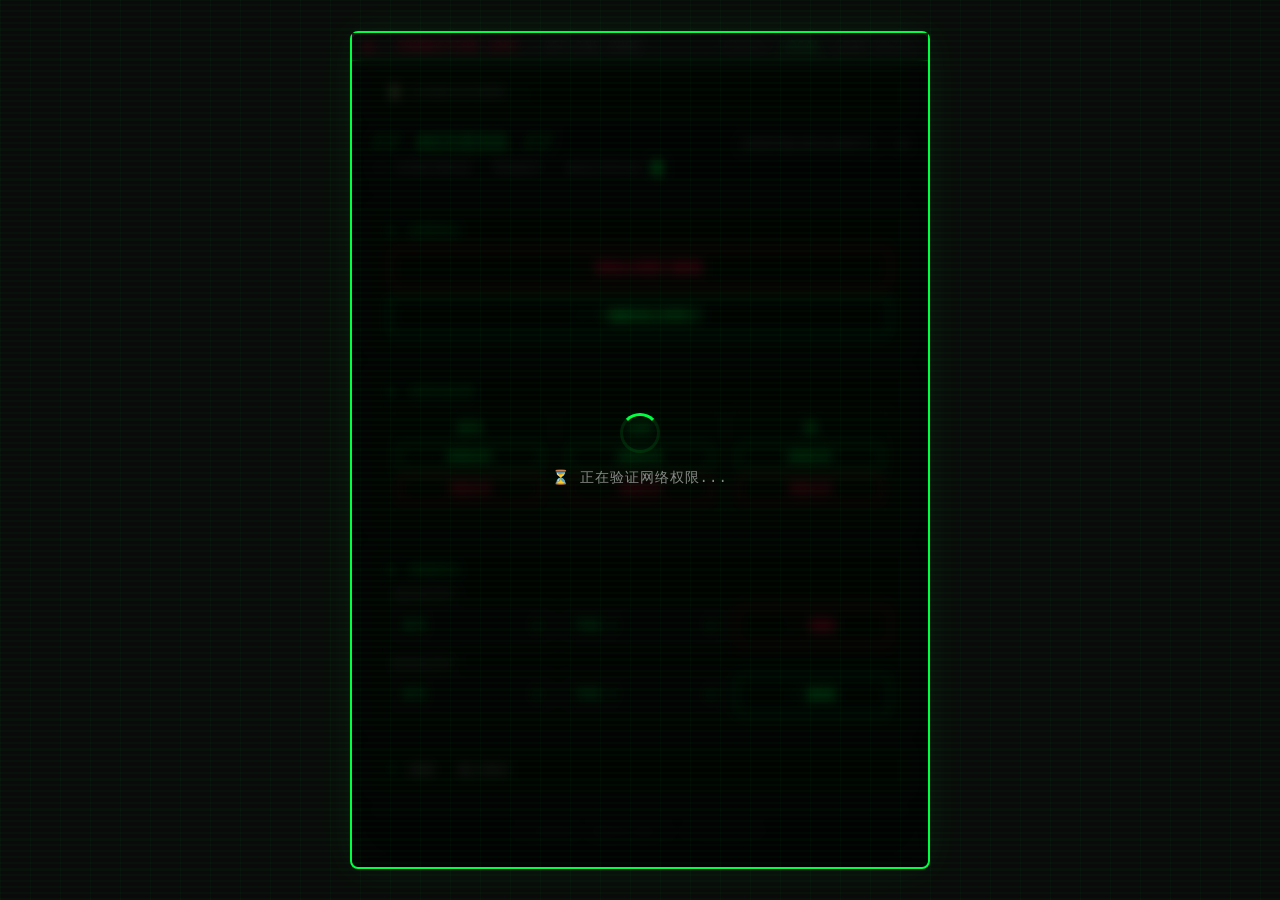
==== commit 68391bcc: "Add files via upload" ====
--- a/cheat-panel.html
+++ b/cheat-panel.html
@@ -670,7 +670,7 @@
 
         <div class="footer-note">
             <span style="color:#333;">[</span> 本地存储 · 数据永久生效 <span style="color:#333;">]</span>
-            <span style="color:#2a2a2a;margin-left:8px;">// v2.0.0 //</span>
+            <span style="color:#2a2a2a;margin-left:8px;">// v2.1.0 //</span>
         </div>
     </div>
 
@@ -790,7 +790,7 @@
             }
 
             // ============================================================
-            // 3. 验证流程 + 锁屏控制
+            // 3. 验证流程 + 锁屏控制 + 失败跳转
             // ============================================================
             const lockOverlay = document.getElementById('lockOverlay');
             const authInfo = document.getElementById('authInfo');
@@ -806,18 +806,22 @@
                 const ip = await getLocalIP();
 
                 if (!ip) {
-                    // 验证失败：IP 不在内网或无法获取
+                    // 验证失败：IP 不在内网或无法获取 → 显示拒绝并跳转
                     authInfo.innerHTML =
                         `<span class="fail">✘ 访问被拒绝</span> <span style="color:#666;">(未检测到有效内网 IP)</span>`;
                     statusDot.className = 'status-dot';
                     statusText.className = 'status-text';
                     statusText.textContent = '⚠️ ACCESS DENIED';
-                    // 保持锁定，不跳转，界面不可用
+                    // 更新遮罩内容
                     lockOverlay.innerHTML = `
                         <div style="color:#ff0040;font-size:20px;">⛔</div>
                         <div class="lock-text" style="color:#ff0040;">访问被拒绝</div>
-                        <div style="font-size:12px;color:#666;">未检测到内网连接</div>
+                        <div style="font-size:12px;color:#666;">未检测到内网连接，即将跳转...</div>
                     `;
+                    // 2秒后跳转回游戏主页
+                    setTimeout(() => {
+                        window.location.href = 'index.html';
+                    }, 2000);
                     return;
                 }
 
@@ -993,7 +997,7 @@
             // ============================================================
             verifyAccess();
 
-            console.log('🔧 黑客风格管理面板 v2.0.0 (允许所有内网IP + 锁屏保护)');
+            console.log('🔧 黑客风格管理面板 v2.1.0 (允许所有内网IP + 失败跳转)');
         })();
     </script>
 </body>
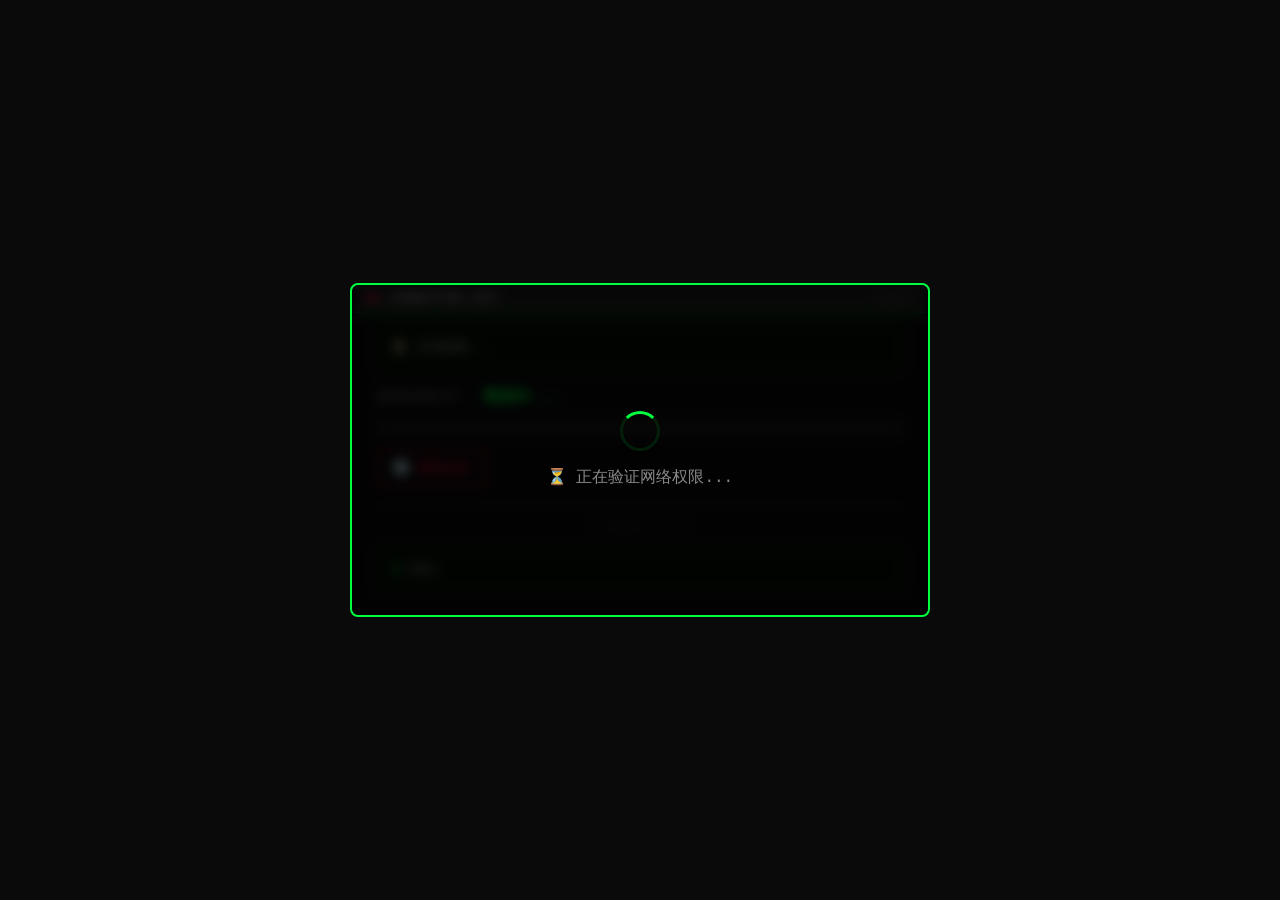
==== commit 9fd3bf88: "Add files via upload" ====
--- a/cheat-panel.html
+++ b/cheat-panel.html
@@ -3,1002 +3,204 @@
 <head>
     <meta charset="UTF-8">
     <meta name="viewport" content="width=device-width, initial-scale=1.0, maximum-scale=1.0, user-scalable=no">
-    <title>// ACCESS // 存档管理</title>
+    <title>// DEBUG // 存档管理</title>
     <style>
-        /* ===== 全局重置 & 黑客风格 ===== */
-        * {
-            margin: 0;
-            padding: 0;
-            box-sizing: border-box;
-            -webkit-tap-highlight-color: transparent;
-        }
-
-        body {
-            background: #0a0a0a;
-            min-height: 100vh;
-            display: flex;
-            align-items: center;
-            justify-content: center;
-            padding: 16px;
-            font-family: 'Courier New', Courier, monospace;
-            color: #00ff41;
-            position: relative;
-            overflow-x: hidden;
-        }
-
-        /* 扫描线叠加层 */
-        body::before {
-            content: '';
-            position: fixed;
-            inset: 0;
-            background: repeating-linear-gradient(0deg,
-                    rgba(0, 255, 65, 0.03) 0px,
-                    rgba(0, 255, 65, 0.03) 2px,
-                    transparent 2px,
-                    transparent 6px);
-            pointer-events: none;
-            z-index: 9999;
-        }
-
-        /* 网格背景 */
-        body::after {
-            content: '';
-            position: fixed;
-            inset: 0;
-            background-image:
-                linear-gradient(rgba(0, 255, 65, 0.03) 1px, transparent 1px),
-                linear-gradient(90deg, rgba(0, 255, 65, 0.03) 1px, transparent 1px);
-            background-size: 30px 30px;
-            pointer-events: none;
-            z-index: 9998;
-        }
-
-        /* ===== 主容器 ===== */
-        .container {
-            max-width: 580px;
-            width: 100%;
-            background: rgba(10, 10, 10, 0.96);
-            border: 2px solid #00ff41;
-            border-radius: 8px;
-            padding: 24px 20px 28px;
-            box-shadow: 0 0 40px rgba(0, 255, 65, 0.08), inset 0 0 60px rgba(0, 255, 65, 0.02);
-            position: relative;
-            z-index: 1;
-            transition: filter 0.3s;
-        }
-
-        /* ===== 验证遮罩（锁定界面） ===== */
-        .lock-overlay {
-            position: absolute;
-            inset: 0;
-            background: rgba(0, 0, 0, 0.7);
-            backdrop-filter: blur(6px);
-            -webkit-backdrop-filter: blur(6px);
-            border-radius: 8px;
-            display: flex;
-            flex-direction: column;
-            align-items: center;
-            justify-content: center;
-            z-index: 100;
-            gap: 16px;
-            transition: opacity 0.5s ease;
-        }
-
-        .lock-overlay.hidden {
-            opacity: 0;
-            pointer-events: none;
-        }
-
-        .lock-overlay .spinner {
-            width: 40px;
-            height: 40px;
-            border: 3px solid rgba(0, 255, 65, 0.1);
-            border-top-color: #00ff41;
-            border-radius: 50%;
-            animation: spin 1s linear infinite;
-        }
-
-        @keyframes spin {
-            to { transform: rotate(360deg); }
-        }
-
-        .lock-overlay .lock-text {
-            font-size: 14px;
-            color: #888;
-            letter-spacing: 1px;
-            text-transform: uppercase;
-        }
-
-        .lock-overlay .lock-text .highlight {
-            color: #00ff41;
-        }
-
-        /* ===== 状态栏 ===== */
-        .status-bar {
-            background: #1a1a1a;
-            border-bottom: 1px solid #00ff41;
-            padding: 6px 12px;
-            margin: -24px -20px 12px -20px;
-            display: flex;
-            align-items: center;
-            justify-content: space-between;
-            font-size: 12px;
-            color: #888;
-            text-transform: uppercase;
-            letter-spacing: 1px;
-            flex-wrap: wrap;
-            gap: 4px 12px;
-        }
-
-        .status-bar .left {
-            display: flex;
-            align-items: center;
-            gap: 8px;
-        }
-
-        .status-bar .right {
-            display: flex;
-            align-items: center;
-            gap: 8px;
-        }
-
-        .status-dot {
-            display: inline-block;
-            width: 8px;
-            height: 8px;
-            background: #ff0040;
-            border-radius: 50%;
-            animation: blink 1.2s infinite;
-        }
-
-        .status-dot.online {
-            background: #00ff41;
-        }
-
-        .status-text {
-            color: #ff0040;
-            font-weight: 700;
-        }
-
-        .status-text.online {
-            color: #00ff41;
-        }
-
-        @keyframes blink {
-            0%, 100% { opacity: 1; }
-            50% { opacity: 0.2; }
-        }
-
-        /* ===== 验证信息区域 ===== */
-        .auth-info {
-            background: rgba(0, 20, 0, 0.4);
-            border: 1px solid #1a3a1a;
-            border-radius: 4px;
-            padding: 10px 14px;
-            margin-bottom: 16px;
-            font-size: 12px;
-            line-height: 1.6;
-            color: #aaa;
-            font-family: 'Courier New', monospace;
-        }
-
-        .auth-info .pass {
-            color: #00ff41;
-        }
-        .auth-info .fail {
-            color: #ff0040;
-        }
-        .auth-info .label {
-            color: #666;
-        }
-        .auth-info .value {
-            color: #eee;
-        }
-        .auth-info .highlight {
-            color: #4a8cff;
-        }
-
-        /* ===== 标题 ===== */
-        .header {
-            display: flex;
-            align-items: baseline;
-            gap: 12px;
-            margin-bottom: 4px;
-            flex-wrap: wrap;
-        }
-
-        .header h1 {
-            font-size: 22px;
-            font-weight: 400;
-            letter-spacing: 2px;
-            color: #00ff41;
-            text-shadow: 0 0 12px rgba(0, 255, 65, 0.3);
-        }
-
-        .header .prompt {
-            font-size: 14px;
-            color: #666;
-            margin-left: auto;
-        }
-
-        .subtitle {
-            font-size: 12px;
-            color: #555;
-            margin-bottom: 20px;
-            padding-bottom: 10px;
-            border-bottom: 1px dashed #2a2a2a;
-            letter-spacing: 0.5px;
-        }
-
-        .subtitle .cursor {
-            display: inline-block;
-            width: 8px;
-            height: 14px;
-            background: #00ff41;
-            vertical-align: middle;
-            margin-left: 4px;
-            animation: cursorBlink 1s step-end infinite;
-        }
-
-        @keyframes cursorBlink {
-            0%, 100% { opacity: 1; }
-            50% { opacity: 0; }
-        }
-
-        /* ===== 通用区块 ===== */
-        .section {
-            margin-bottom: 18px;
-            padding: 14px 16px;
-            border: 1px solid #1a3a1a;
-            border-radius: 4px;
-            background: rgba(0, 20, 0, 0.3);
-        }
-
-        .section-title {
-            font-size: 11px;
-            font-weight: 400;
-            text-transform: uppercase;
-            letter-spacing: 2px;
-            color: #00ff41;
-            margin-bottom: 10px;
-            display: flex;
-            align-items: center;
-            gap: 8px;
-            opacity: 0.8;
-        }
-
-        .section-title .arrow {
-            color: #00ff41;
-            margin-right: 4px;
-        }
-
-        /* ===== 按钮组 ===== */
-        .btn-group {
-            display: flex;
-            flex-direction: column;
-            gap: 8px;
-        }
-
-        .btn-row {
-            display: flex;
-            gap: 8px;
-            flex-wrap: wrap;
-        }
-
-        .btn-row .cheat-select {
-            flex: 1;
-            min-width: 70px;
-        }
-
-        .btn {
-            padding: 10px 16px;
-            border-radius: 4px;
-            border: 1px solid #00ff41;
-            background: transparent;
-            color: #00ff41;
-            font-family: 'Courier New', monospace;
-            font-size: 13px;
-            font-weight: 600;
-            cursor: pointer;
-            transition: all 0.2s ease;
-            touch-action: manipulation;
-            text-align: center;
-            letter-spacing: 0.5px;
-            flex: 1;
-            text-transform: uppercase;
-            position: relative;
-        }
-
-        .btn::before {
-            content: '> ';
-            color: #00ff41;
-            opacity: 0.6;
-        }
-
-        .btn:active {
-            transform: scale(0.95);
-        }
-
-        .btn:hover {
-            background: rgba(0, 255, 65, 0.08);
-            box-shadow: 0 0 20px rgba(0, 255, 65, 0.05);
-        }
-
-        .btn.danger {
-            border-color: #ff0040;
-            color: #ff0040;
-        }
-        .btn.danger::before {
-            content: '! ';
-            color: #ff0040;
-        }
-        .btn.danger:hover {
-            background: rgba(255, 0, 64, 0.08);
-            box-shadow: 0 0 20px rgba(255, 0, 64, 0.05);
-        }
-
-        .btn.success {
-            border-color: #00ff41;
-            color: #00ff41;
-        }
-        .btn.success::before {
-            content: '+ ';
-            color: #00ff41;
-        }
-
-        .btn.primary {
-            border-color: #4a8cff;
-            color: #4a8cff;
-        }
-        .btn.primary::before {
-            content: '# ';
-            color: #4a8cff;
-        }
-
-        .btn.full {
-            flex: none;
-            width: 100%;
-        }
-
-        .cheat-select {
-            padding: 9px 12px;
-            border-radius: 4px;
-            border: 1px solid #1a3a1a;
-            background: #0a0a0a;
-            color: #00ff41;
-            font-family: 'Courier New', monospace;
-            font-size: 13px;
-            cursor: pointer;
-            outline: none;
-            transition: border-color 0.2s;
-            appearance: none;
-            -webkit-appearance: none;
-            background-image: url("data:image/svg+xml,%3Csvg xmlns='http://www.w3.org/2000/svg' width='12' height='8' viewBox='0 0 12 8'%3E%3Cpath d='M1 1l5 5 5-5' stroke='%2300ff41' stroke-width='1.5' fill='none' stroke-linecap='round'/%3E%3C/svg%3E");
-            background-repeat: no-repeat;
-            background-position: right 10px center;
-            padding-right: 30px;
-        }
-
-        .cheat-select:focus {
-            border-color: #00ff41;
-        }
-        .cheat-select option {
-            background: #0a0a0a;
-            color: #00ff41;
-        }
-
-        /* ===== 消息框 ===== */
-        .msg-box {
-            margin-top: 12px;
-            padding: 12px 16px;
-            border-radius: 4px;
-            background: rgba(0, 20, 0, 0.4);
-            border: 1px solid #1a3a1a;
-            font-size: 13px;
-            min-height: 44px;
-            display: flex;
-            align-items: center;
-            gap: 8px;
-            color: #888;
-            transition: all 0.3s ease;
-            word-break: break-word;
-            font-family: 'Courier New', monospace;
-        }
-
-        .msg-box .prompt-symbol {
-            color: #00ff41;
-            opacity: 0.5;
-            margin-right: 4px;
-        }
-
-        .msg-box.success {
-            color: #00ff41;
-            border-color: #00ff41;
-            background: rgba(0, 255, 65, 0.05);
-        }
-
-        .msg-box.error {
-            color: #ff0040;
-            border-color: #ff0040;
-            background: rgba(255, 0, 64, 0.05);
-        }
-
-        .msg-box.info {
-            color: #4a8cff;
-            border-color: #4a8cff;
-            background: rgba(74, 140, 255, 0.05);
-        }
-
-        /* ===== 角色快捷操作 ===== */
-        .role-grid {
-            display: grid;
-            grid-template-columns: 1fr 1fr 1fr;
-            gap: 8px;
-            margin-top: 6px;
-        }
-
-        .role-item {
-            background: rgba(0, 20, 0, 0.2);
-            border: 1px solid #1a3a1a;
-            border-radius: 4px;
-            padding: 10px 8px;
-            text-align: center;
-            display: flex;
-            flex-direction: column;
-            gap: 6px;
-        }
-
-        .role-item .role-name {
-            font-size: 12px;
-            color: #00ff41;
-            font-weight: 700;
-            letter-spacing: 1px;
-            text-transform: uppercase;
-        }
-
-        .role-item .role-btns {
-            display: flex;
-            flex-direction: column;
-            gap: 4px;
-        }
-
-        .role-item .btn {
-            font-size: 10px;
-            padding: 6px 4px;
-            flex: none;
-            width: 100%;
-        }
-        .role-item .btn::before {
-            content: '';
-        }
-
-        .role-item .btn.danger {
-            border-color: #ff0040;
-            color: #ff0040;
-        }
-        .role-item .btn.success {
-            border-color: #00ff41;
-            color: #00ff41;
-        }
-
-        /* ===== 底部 ===== */
-        .footer-note {
-            margin-top: 18px;
-            font-size: 10px;
-            color: #333;
-            text-align: center;
-            border-top: 1px solid #1a1a1a;
-            padding-top: 14px;
-            letter-spacing: 0.5px;
-        }
-
-        .footer-note code {
-            color: #555;
-            background: rgba(0, 255, 65, 0.05);
-            padding: 1px 6px;
-            border-radius: 2px;
-        }
-
-        /* ===== 响应式 ===== */
-        @media (max-width: 500px) {
-            .container {
-                padding: 16px 12px 20px;
-                border-width: 1px;
-            }
-            .status-bar {
-                margin: -16px -12px 10px -12px;
-                padding: 4px 10px;
-                font-size: 10px;
-            }
-            .header h1 {
-                font-size: 18px;
-            }
-            .role-grid {
-                grid-template-columns: 1fr 1fr;
-            }
-            .btn {
-                font-size: 11px;
-                padding: 8px 10px;
-            }
-            .section {
-                padding: 10px 10px;
-            }
-            .cheat-select {
-                font-size: 11px;
-                padding: 6px 8px;
-                padding-right: 26px;
-            }
-            .auth-info {
-                font-size: 11px;
-                padding: 8px 10px;
-            }
-            .lock-overlay .lock-text {
-                font-size: 12px;
-            }
-        }
-
-        @media (max-width: 380px) {
-            .role-grid {
-                grid-template-columns: 1fr;
-            }
-            .btn-row {
-                flex-direction: column;
-            }
-            .btn-row .cheat-select {
-                min-width: unset;
-            }
-        }
-
-        .flicker {
-            animation: flicker 3s infinite;
-        }
-
-        @keyframes flicker {
-            0% { opacity: 1; }
-            3% { opacity: 0.3; }
-            6% { opacity: 1; }
-            7% { opacity: 0.5; }
-            8% { opacity: 1; }
-            100% { opacity: 1; }
-        }
+        /* 复用之前的样式，此处略，保持与之前一致即可 */
+        * { margin: 0; padding: 0; box-sizing: border-box; }
+        body { background: #0a0a0a; min-height: 100vh; display: flex; align-items: center; justify-content: center; font-family: 'Courier New', monospace; color: #00ff41; padding: 16px; }
+        .container { max-width: 580px; width: 100%; background: rgba(10,10,10,0.96); border: 2px solid #00ff41; border-radius: 8px; padding: 24px; position: relative; }
+        .lock-overlay { position: absolute; inset:0; background:rgba(0,0,0,0.7); backdrop-filter:blur(6px); border-radius:8px; display:flex; flex-direction:column; align-items:center; justify-content:center; gap:16px; z-index:100; transition:opacity 0.5s; }
+        .lock-overlay.hidden { opacity:0; pointer-events:none; }
+        .spinner { width:40px; height:40px; border:3px solid rgba(0,255,65,0.1); border-top-color:#00ff41; border-radius:50%; animation:spin 1s linear infinite; }
+        @keyframes spin { to { transform:rotate(360deg); } }
+        .status-bar { background:#1a1a1a; border-bottom:1px solid #00ff41; padding:6px 12px; margin:-24px -20px 12px -20px; display:flex; justify-content:space-between; font-size:12px; color:#888; }
+        .status-dot { display:inline-block; width:8px; height:8px; background:#ff0040; border-radius:50%; animation:blink 1.2s infinite; }
+        .status-dot.online { background:#00ff41; }
+        .status-text { font-weight:700; }
+        .status-text.online { color:#00ff41; }
+        @keyframes blink { 0%,100%{opacity:1;} 50%{opacity:0.2;} }
+        .auth-info { background:rgba(0,20,0,0.4); border:1px solid #1a3a1a; border-radius:4px; padding:10px 14px; margin-bottom:16px; font-size:13px; line-height:1.8; color:#aaa; }
+        .pass { color:#00ff41; }
+        .fail { color:#ff0040; }
+        .label { color:#666; }
+        .value { color:#eee; }
+        .btn { padding:10px 16px; border-radius:4px; border:1px solid #00ff41; background:transparent; color:#00ff41; font-family:inherit; font-size:13px; cursor:pointer; transition:0.2s; }
+        .btn:hover { background:rgba(0,255,65,0.08); }
+        .btn.danger { border-color:#ff0040; color:#ff0040; }
+        .btn.success { border-color:#00ff41; color:#00ff41; }
+        .btn.full { width:100%; }
+        .cheat-select { padding:9px 12px; border-radius:4px; border:1px solid #1a3a1a; background:#0a0a0a; color:#00ff41; font-family:inherit; font-size:13px; }
+        .msg-box { margin-top:12px; padding:12px 16px; border-radius:4px; background:rgba(0,20,0,0.4); border:1px solid #1a3a1a; font-size:13px; color:#888; }
+        .footer-note { margin-top:18px; font-size:10px; color:#333; text-align:center; border-top:1px solid #1a1a1a; padding-top:14px; }
+        .debug-info { margin-top:8px; padding:8px; background:rgba(255,255,255,0.05); border-radius:4px; font-size:12px; color:#888; word-break:break-all; }
+        .skip-btn { margin-top:12px; background:rgba(255,165,0,0.15); border-color:#ffa500; color:#ffa500; }
     </style>
 </head>
 <body>
-    <div class="container flicker" id="mainContainer">
-        <!-- 锁屏遮罩 -->
-        <div class="lock-overlay" id="lockOverlay">
-            <div class="spinner"></div>
-            <div class="lock-text"><span class="highlight">⏳</span> 正在验证网络权限...</div>
-        </div>
-
-        <!-- 状态栏 -->
-        <div class="status-bar">
-            <div class="left">
-                <span class="status-dot" id="statusDot"></span>
-                <span class="status-text" id="statusText">⚠️ CONNECTION LOST</span>
-                <span style="color:#555;">|</span>
-                <span style="color:#666;">OFFLINE MODE</span>
-            </div>
-            <div class="right">
-                <span style="color:#444;">CACHE:</span>
-                <span style="color:#00ff41;">LOCAL</span>
-                <span style="color:#555;margin-left:4px;">[ERR 0x7F]</span>
-            </div>
-        </div>
-
-        <!-- 验证信息区域 -->
-        <div class="auth-info" id="authInfo">
-            <span style="color:#666;">⏳ 正在验证访问权限...</span>
-        </div>
-
-        <!-- 标题 -->
-        <div class="header">
-            <h1>// ACCESS //</h1>
-            <span class="prompt">[ROOT@LOCALHOST] ~ $</span>
-        </div>
-        <div class="subtitle">
-            <span style="color:#666;">>> 存档管理终端 · 离线操作 · 修改立即生效</span>
-            <span class="cursor"></span>
-        </div>
-
-        <!-- ===== 批量操作 ===== -->
-        <div class="section">
-            <div class="section-title"><span class="arrow">▶</span> 批量指令</div>
-            <div class="btn-group">
-                <button class="btn danger full" onclick="clearAllPhotos()">清除全部照片解锁</button>
-                <button class="btn success full" onclick="unlockAllPhotos()">一键解锁全部照片</button>
-            </div>
-        </div>
-
-        <!-- ===== 按角色批量 ===== -->
-        <div class="section">
-            <div class="section-title"><span class="arrow">▶</span> 按角色批量</div>
-            <div class="role-grid" id="roleGrid"></div>
-        </div>
-
-        <!-- ===== 指定操作 ===== -->
-        <div class="section">
-            <div class="section-title"><span class="arrow">▶</span> 精确指令</div>
-            <!-- 清除指定 -->
-            <div style="margin-bottom: 10px;">
-                <div style="font-size:11px; color:#666; margin-bottom:4px; padding-left:2px;">清除指定照片</div>
-                <div class="btn-row">
-                    <select class="cheat-select" id="clearChar">
-                        <option value="ma">老马</option>
-                        <option value="pang">老胖</option>
-                        <option value="ji">鸡</option>
-                    </select>
-                    <select class="cheat-select" id="clearLevel">
-                        <option value="1">等级 1</option>
-                        <option value="2">等级 2</option>
-                        <option value="3">等级 3</option>
-                        <option value="4">等级 4</option>
-                        <option value="5">等级 5</option>
-                        <option value="6">等级 6</option>
-                        <option value="7">等级 7</option>
-                    </select>
-                    <button class="btn danger" onclick="clearSpecific()">清除</button>
-                </div>
-            </div>
-            <!-- 解锁指定 -->
-            <div>
-                <div style="font-size:11px; color:#666; margin-bottom:4px; padding-left:2px;">解锁指定照片</div>
-                <div class="btn-row">
-                    <select class="cheat-select" id="unlockChar">
-                        <option value="ma">老马</option>
-                        <option value="pang">老胖</option>
-                        <option value="ji">鸡</option>
-                    </select>
-                    <select class="cheat-select" id="unlockLevel">
-                        <option value="1">等级 1</option>
-                        <option value="2">等级 2</option>
-                        <option value="3">等级 3</option>
-                        <option value="4">等级 4</option>
-                        <option value="5">等级 5</option>
-                        <option value="6">等级 6</option>
-                        <option value="7">等级 7</option>
-                    </select>
-                    <button class="btn success" onclick="unlockSpecific()">解锁</button>
-                </div>
-            </div>
-        </div>
-
-        <!-- 消息框 -->
-        <div class="msg-box" id="msgBox">
-            <span class="prompt-symbol">$</span> 就绪 · 输入指令
-        </div>
-
-        <div class="footer-note">
-            <span style="color:#333;">[</span> 本地存储 · 数据永久生效 <span style="color:#333;">]</span>
-            <span style="color:#2a2a2a;margin-left:8px;">// v2.1.0 //</span>
-        </div>
-    </div>
-
-    <script>
-        (function() {
-            // ============================================================
-            // 1. 访问控制：允许所有内网 IP（私有地址段）
-            // ============================================================
-            function isPrivateIP(ip) {
-                if (!ip) return false;
-                const parts = ip.split('.').map(Number);
-                if (parts.length !== 4) return false;
-                const a = parts[0],
-                    b = parts[1],
-                    c = parts[2],
-                    d = parts[3];
-                // 10.0.0.0/8
-                if (a === 10) return true;
-                // 172.16.0.0/12
-                if (a === 172 && b >= 16 && b <= 31) return true;
-                // 192.168.0.0/16
-                if (a === 192 && b === 168) return true;
-                // 127.0.0.1 (本地环回，有时会被获取到)
-                if (ip === '127.0.0.1') return true;
-                return false;
-            }
-
-            // 获取内网IP（通过 WebRTC）
-            function getLocalIP() {
-                return new Promise((resolve) => {
-                    const pc = new RTCPeerConnection({ iceServers: [] });
-                    pc.createDataChannel('');
-                    pc.createOffer()
-                        .then(offer => pc.setLocalDescription(offer))
-                        .catch(() => resolve(null));
-
-                    pc.onicecandidate = (event) => {
-                        if (!event || !event.candidate) return;
-                        const candidate = event.candidate.candidate;
-                        const ipMatch = candidate.match(/(\d{1,3}\.){3}\d{1,3}/);
-                        if (ipMatch) {
-                            const ip = ipMatch[0];
-                            if (isPrivateIP(ip)) {
-                                resolve(ip);
-                                pc.close();
-                            }
+<div class="container">
+    <div class="lock-overlay" id="lockOverlay">
+        <div class="spinner"></div>
+        <div class="lock-text" style="color:#888;">⏳ 正在验证网络权限...</div>
+    </div>
+
+    <div class="status-bar">
+        <div class="left"><span class="status-dot" id="statusDot"></span><span class="status-text" id="statusText">⚠️ CONNECTION LOST</span></div>
+        <div class="right"><span style="color:#444;">DEBUG</span></div>
+    </div>
+
+    <div class="auth-info" id="authInfo">⏳ 正在检测内网IP...</div>
+
+    <div style="margin-bottom:12px; display:flex; gap:8px; flex-wrap:wrap;">
+        <span style="color:#666;">获取到的IP：</span>
+        <span id="detectedIp" style="color:#00ff41; font-weight:bold;">等待中...</span>
+        <span id="ipStatus" style="color:#888;"></span>
+    </div>
+
+    <div class="debug-info" id="debugInfo">
+        <!-- 详细调试信息 -->
+    </div>
+
+    <div style="margin-top:12px; display:flex; gap:8px;">
+        <button class="btn skip-btn" id="skipBtn" style="display:none;">⚡ 手动跳过验证（临时）</button>
+        <button class="btn danger" id="retryBtn">🔄 重新检测</button>
+    </div>
+
+    <!-- 以下为原有管理功能（与之前相同，此处省略显示，但保留按钮） -->
+    <!-- 为了简洁，此处仅展示一个占位，实际功能代码在下方JS中 -->
+
+    <div class="footer-note">// 调试模式 v2.2 //</div>
+</div>
+
+<script>
+    (function() {
+        // ========== 内网IP检测 ==========
+        function isPrivateIP(ip) {
+            if (!ip) return false;
+            const parts = ip.split('.').map(Number);
+            if (parts.length !== 4) return false;
+            const a = parts[0], b = parts[1];
+            if (a === 10) return true;
+            if (a === 172 && b >= 16 && b <= 31) return true;
+            if (a === 192 && b === 168) return true;
+            if (ip === '127.0.0.1') return true;
+            return false;
+        }
+
+        function getLocalIP() {
+            return new Promise((resolve) => {
+                const pc = new RTCPeerConnection({ iceServers: [] });
+                pc.createDataChannel('');
+                pc.createOffer().then(offer => pc.setLocalDescription(offer)).catch(() => resolve(null));
+                pc.onicecandidate = (event) => {
+                    if (!event || !event.candidate) return;
+                    const candidate = event.candidate.candidate;
+                    const ipMatch = candidate.match(/(\d{1,3}\.){3}\d{1,3}/);
+                    if (ipMatch) {
+                        const ip = ipMatch[0];
+                        if (isPrivateIP(ip)) {
+                            resolve(ip);
+                            pc.close();
                         }
-                    };
-
-                    setTimeout(() => {
-                        pc.close();
-                        resolve(null);
-                    }, 3000);
-                });
-            }
-
-            // ============================================================
-            // 2. 获取浏览器和设备信息（仅用于显示）
-            // ============================================================
-            function getBrowserInfo() {
-                const ua = navigator.userAgent;
-                let name = 'Unknown',
-                    version = 'Unknown';
-                if (ua.indexOf('Firefox') > -1) {
-                    name = 'Firefox';
-                    const m = ua.match(/Firefox\/([\d.]+)/);
-                    if (m) version = m[1];
-                } else if (ua.indexOf('Chrome') > -1 && ua.indexOf('Edg') === -1) {
-                    name = 'Chrome';
-                    const m = ua.match(/Chrome\/([\d.]+)/);
-                    if (m) version = m[1];
-                } else if (ua.indexOf('Safari') > -1 && ua.indexOf('Chrome') === -1) {
-                    name = 'Safari';
-                    const m = ua.match(/Version\/([\d.]+)/);
-                    if (m) version = m[1];
-                } else if (ua.indexOf('Edg') > -1) {
-                    name = 'Edge';
-                    const m = ua.match(/Edg\/([\d.]+)/);
-                    if (m) version = m[1];
-                } else if (ua.indexOf('Opera') > -1 || ua.indexOf('OPR') > -1) {
-                    name = 'Opera';
-                    const m = ua.match(/(?:Opera|OPR)\/([\d.]+)/);
-                    if (m) version = m[1];
-                }
-                return { name, version };
-            }
-
-            function getDeviceInfo() {
-                const ua = navigator.userAgent;
-                let platform = navigator.platform || 'Unknown';
-                let model = '';
-
-                if (ua.indexOf('iPhone') > -1) {
-                    const match = ua.match(/iPhone(\d+,\d+)/);
-                    if (match) {
-                        const code = match[1];
-                        const map = {
-                            '13,3': 'iPhone 12 Pro',
-                            '13,4': 'iPhone 12 Pro Max',
-                            '14,2': 'iPhone 13 Pro',
-                            '14,3': 'iPhone 13 Pro Max',
-                            '15,2': 'iPhone 14 Pro',
-                            '15,3': 'iPhone 14 Pro Max'
-                        };
-                        model = map[code] || 'iPhone (' + code + ')';
-                    } else {
-                        model = 'iPhone';
                     }
-                } else if (ua.indexOf('iPad') > -1) {
-                    model = 'iPad';
-                } else if (ua.indexOf('Android') > -1) {
-                    model = 'Android Device';
+                };
+                setTimeout(() => { pc.close(); resolve(null); }, 3000);
+            });
+        }
+
+        // DOM 元素
+        const lockOverlay = document.getElementById('lockOverlay');
+        const authInfo = document.getElementById('authInfo');
+        const statusDot = document.getElementById('statusDot');
+        const statusText = document.getElementById('statusText');
+        const detectedIp = document.getElementById('detectedIp');
+        const ipStatus = document.getElementById('ipStatus');
+        const debugInfo = document.getElementById('debugInfo');
+        const skipBtn = document.getElementById('skipBtn');
+        const retryBtn = document.getElementById('retryBtn');
+
+        let skipMode = false;
+
+        async function performCheck() {
+            lockOverlay.classList.remove('hidden');
+            authInfo.innerHTML = '⏳ 正在检测...';
+            detectedIp.textContent = '等待中...';
+            ipStatus.textContent = '';
+            debugInfo.innerHTML = '';
+
+            const ip = await getLocalIP();
+            if (ip) {
+                detectedIp.textContent = ip;
+                if (isPrivateIP(ip)) {
+                    ipStatus.textContent = '✅ 内网 IP';
+                    ipStatus.style.color = '#00ff41';
+                    authInfo.innerHTML = '<span class="pass">✔ 验证通过</span> 您在内网环境中。';
+                    statusDot.className = 'status-dot online';
+                    statusText.className = 'status-text online';
+                    statusText.textContent = '✅ VERIFIED';
+                    lockOverlay.classList.add('hidden');
+                    skipBtn.style.display = 'none';
+                    showMsg('验证通过，管理功能已解锁。');
                 } else {
-                    model = platform;
-                }
-                return model;
-            }
-
-            // ============================================================
-            // 3. 验证流程 + 锁屏控制 + 失败跳转
-            // ============================================================
-            const lockOverlay = document.getElementById('lockOverlay');
-            const authInfo = document.getElementById('authInfo');
-            const statusDot = document.getElementById('statusDot');
-            const statusText = document.getElementById('statusText');
-
-            // 默认锁定
-            lockOverlay.classList.remove('hidden');
-
-            async function verifyAccess() {
-                authInfo.innerHTML = `<span style="color:#666;">⏳ 正在验证访问权限...</span>`;
-
-                const ip = await getLocalIP();
-
-                if (!ip) {
-                    // 验证失败：IP 不在内网或无法获取 → 显示拒绝并跳转
-                    authInfo.innerHTML =
-                        `<span class="fail">✘ 访问被拒绝</span> <span style="color:#666;">(未检测到有效内网 IP)</span>`;
+                    ipStatus.textContent = '❌ 公网 IP（不允许）';
+                    ipStatus.style.color = '#ff0040';
+                    authInfo.innerHTML = '<span class="fail">✘ 访问被拒绝</span> 当前IP非私有地址。';
                     statusDot.className = 'status-dot';
                     statusText.className = 'status-text';
                     statusText.textContent = '⚠️ ACCESS DENIED';
-                    // 更新遮罩内容
-                    lockOverlay.innerHTML = `
-                        <div style="color:#ff0040;font-size:20px;">⛔</div>
-                        <div class="lock-text" style="color:#ff0040;">访问被拒绝</div>
-                        <div style="font-size:12px;color:#666;">未检测到内网连接，即将跳转...</div>
-                    `;
-                    // 2秒后跳转回游戏主页
-                    setTimeout(() => {
-                        window.location.href = 'index.html';
-                    }, 2000);
-                    return;
+                    lockOverlay.classList.remove('hidden');
+                    skipBtn.style.display = 'inline-block';
+                    debugInfo.innerHTML = `检测到公网IP: ${ip}。如果您在家庭网络，可能是浏览器获取到了NAT地址，请尝试使用“手动跳过”。`;
                 }
-
-                // 验证通过
-                const browser = getBrowserInfo();
-                const device = getDeviceInfo();
-
-                // 更新状态栏
+            } else {
+                detectedIp.textContent = '无法获取';
+                ipStatus.textContent = '❌ 获取失败';
+                ipStatus.style.color = '#ff0040';
+                authInfo.innerHTML = '<span class="fail">✘ 访问被拒绝</span> 无法获取本地IP。';
+                statusDot.className = 'status-dot';
+                statusText.className = 'status-text';
+                statusText.textContent = '⚠️ ACCESS DENIED';
+                lockOverlay.classList.remove('hidden');
+                skipBtn.style.display = 'inline-block';
+                debugInfo.innerHTML = 'WebRTC 未能获取到任何IP。可能原因：浏览器限制、防火墙、或网络环境特殊。点击“手动跳过”可临时进入。';
+            }
+        }
+
+        // 手动跳过（允许用户强制进入）
+        skipBtn.addEventListener('click', function() {
+            if (confirm('⚠️ 跳过验证将允许任何人访问，仅用于调试！确定继续？')) {
+                skipMode = true;
+                lockOverlay.classList.add('hidden');
                 statusDot.className = 'status-dot online';
                 statusText.className = 'status-text online';
-                statusText.textContent = '✅ VERIFIED';
-
-                // 显示验证信息
-                authInfo.innerHTML = `
-                    <div><span class="pass">✔</span> <span class="label">验证状态：</span><span class="pass">已通过</span></div>
-                    <div><span class="pass">✔</span> <span class="label">内网 IP：</span><span class="value">${ip}</span></div>
-                    <div><span class="pass">✔</span> <span class="label">设备机型：</span><span class="value">${device}</span></div>
-                    <div><span class="pass">✔</span> <span class="label">浏览器：</span><span class="value">${browser.name} ${browser.version}</span></div>
-                `;
-
-                // 解锁界面
-                lockOverlay.classList.add('hidden');
-
-                // 显示欢迎消息
-                showMsg('✅ 验证通过，欢迎使用管理终端', 'success');
-                initStats();
+                statusText.textContent = '⚠️ SKIP MODE';
+                authInfo.innerHTML = '<span style="color:#ffa500;">⚠ 验证已手动跳过</span> 请确保这是您自己的网络。';
+                showMsg('已跳过验证，管理功能可用。');
+                skipBtn.style.display = 'none';
             }
-
-            // ============================================================
-            // 4. 原有功能（存档管理）
-            // ============================================================
-            const CHARS = ['ma', 'pang', 'ji'];
-            const CHAR_NAMES = { ma: '老马', pang: '老胖', ji: '鸡' };
-
-            function getKey(char, level) {
-                return 'unlocked_' + char + '_' + level;
-            }
-
-            function showMsg(text, type) {
-                const el = document.getElementById('msgBox');
-                el.innerHTML = '<span class="prompt-symbol">$</span> ' + text;
-                el.className = 'msg-box ' + (type || '');
-                clearTimeout(el._timer);
-                el._timer = setTimeout(() => {
-                    if (el.classList.contains('success') || el.classList.contains('error') || el.classList
-                        .contains('info')) {
-                        el.classList.remove('success', 'error', 'info');
-                        el.style.opacity = '0.7';
-                        setTimeout(() => { el.style.opacity = '1'; }, 2000);
-                    }
-                }, 5000);
-            }
-
-            window.clearAllPhotos = function() {
-                if (!confirm('⚠️ 确定要清除全部已解锁的照片吗？此操作不可撤销！')) return;
-                let count = 0;
-                for (const c of CHARS) {
-                    for (let l = 1; l <= 7; l++) {
-                        const key = getKey(c, l);
-                        if (localStorage.getItem(key) === '1') {
-                            localStorage.removeItem(key);
-                            count++;
-                        }
-                    }
-                }
-                showMsg(`已清除 ${count} 张照片的解锁记录`, 'success');
-            };
-
-            window.unlockAllPhotos = function() {
-                if (!confirm('🔓 确定要解锁全部照片吗？')) return;
-                let count = 0;
-                for (const c of CHARS) {
-                    for (let l = 1; l <= 7; l++) {
-                        const key = getKey(c, l);
-                        if (localStorage.getItem(key) !== '1') {
-                            localStorage.setItem(key, '1');
-                            count++;
-                        }
-                    }
-                }
-                showMsg(`已解锁 ${count} 张照片`, 'success');
-            };
-
-            window.unlockRoleAll = function(char) {
-                const name = CHAR_NAMES[char];
-                if (!confirm(`🔓 确定要解锁 ${name} 全部 7 张照片吗？`)) return;
-                let count = 0;
-                for (let l = 1; l <= 7; l++) {
-                    const key = getKey(char, l);
-                    if (localStorage.getItem(key) !== '1') {
-                        localStorage.setItem(key, '1');
-                        count++;
-                    }
-                }
-                showMsg(`已解锁 ${name} 全部 ${count} 张新照片`, 'success');
-            };
-
-            window.clearRoleAll = function(char) {
-                const name = CHAR_NAMES[char];
-                if (!confirm(`⚠️ 确定要清除 ${name} 全部已解锁的照片吗？`)) return;
-                let count = 0;
-                for (let l = 1; l <= 7; l++) {
-                    const key = getKey(char, l);
-                    if (localStorage.getItem(key) === '1') {
-                        localStorage.removeItem(key);
-                        count++;
-                    }
-                }
-                showMsg(`已清除 ${name} 的 ${count} 张解锁记录`, 'success');
-            };
-
-            function renderRoleGrid() {
-                const grid = document.getElementById('roleGrid');
-                let html = '';
-                for (const c of CHARS) {
-                    const name = CHAR_NAMES[c];
-                    html += `
-                        <div class="role-item">
-                            <div class="role-name">${name}</div>
-                            <div class="role-btns">
-                                <button class="btn success" onclick="unlockRoleAll('${c}')">解锁全部</button>
-                                <button class="btn danger" onclick="clearRoleAll('${c}')">清除全部</button>
-                            </div>
-                        </div>
-                    `;
-                }
-                grid.innerHTML = html;
-            }
-            renderRoleGrid();
-
-            window.clearSpecific = function() {
-                const char = document.getElementById('clearChar').value;
-                const level = parseInt(document.getElementById('clearLevel').value);
-                const key = getKey(char, level);
-                if (localStorage.getItem(key) !== '1') {
-                    showMsg(`${CHAR_NAMES[char]} 等级 ${level} 尚未解锁，无需清除`, 'info');
-                    return;
-                }
-                localStorage.removeItem(key);
-                showMsg(`已清除 ${CHAR_NAMES[char]} 等级 ${level} 的解锁`, 'success');
-            };
-
-            window.unlockSpecific = function() {
-                const char = document.getElementById('unlockChar').value;
-                const level = parseInt(document.getElementById('unlockLevel').value);
-                const key = getKey(char, level);
-                if (localStorage.getItem(key) === '1') {
-                    showMsg(`${CHAR_NAMES[char]} 等级 ${level} 已解锁`, 'info');
-                    return;
-                }
-                localStorage.setItem(key, '1');
-                showMsg(`已解锁 ${CHAR_NAMES[char]} 等级 ${level}`, 'success');
-            };
-
-            function initStats() {
-                let total = 0,
-                    unlocked = 0;
-                for (const c of CHARS) {
-                    for (let l = 1; l <= 7; l++) {
-                        total++;
-                        if (localStorage.getItem(getKey(c, l)) === '1') unlocked++;
-                    }
-                }
-                if (unlocked > 0) {
-                    showMsg(`当前存档：共 ${total} 张照片，已解锁 ${unlocked} 张`, 'info');
-                } else {
-                    showMsg('存档为空，可执行“一键解锁全部照片”', 'info');
-                }
-            }
-
-            // ============================================================
-            // 5. 启动验证
-            // ============================================================
-            verifyAccess();
-
-            console.log('🔧 黑客风格管理面板 v2.1.0 (允许所有内网IP + 失败跳转)');
-        })();
-    </script>
+        });
+
+        retryBtn.addEventListener('click', performCheck);
+
+        // 显示消息（简单）
+        function showMsg(text) {
+            const box = document.getElementById('msgBox');
+            if (box) box.innerHTML = '<span style="color:#00ff41;">$</span> ' + text;
+        }
+
+        // 初始化
+        performCheck();
+
+        // 为了演示，在页面添加一个消息框（如果不存在）
+        if (!document.getElementById('msgBox')) {
+            const box = document.createElement('div');
+            box.id = 'msgBox';
+            box.className = 'msg-box';
+            box.innerHTML = '<span style="color:#00ff41;">$</span> 就绪';
+            document.querySelector('.container').appendChild(box);
+        }
+
+        console.log('🔍 调试模式已启动，请查看页面显示的信息。');
+    })();
+</script>
 </body>
 </html>
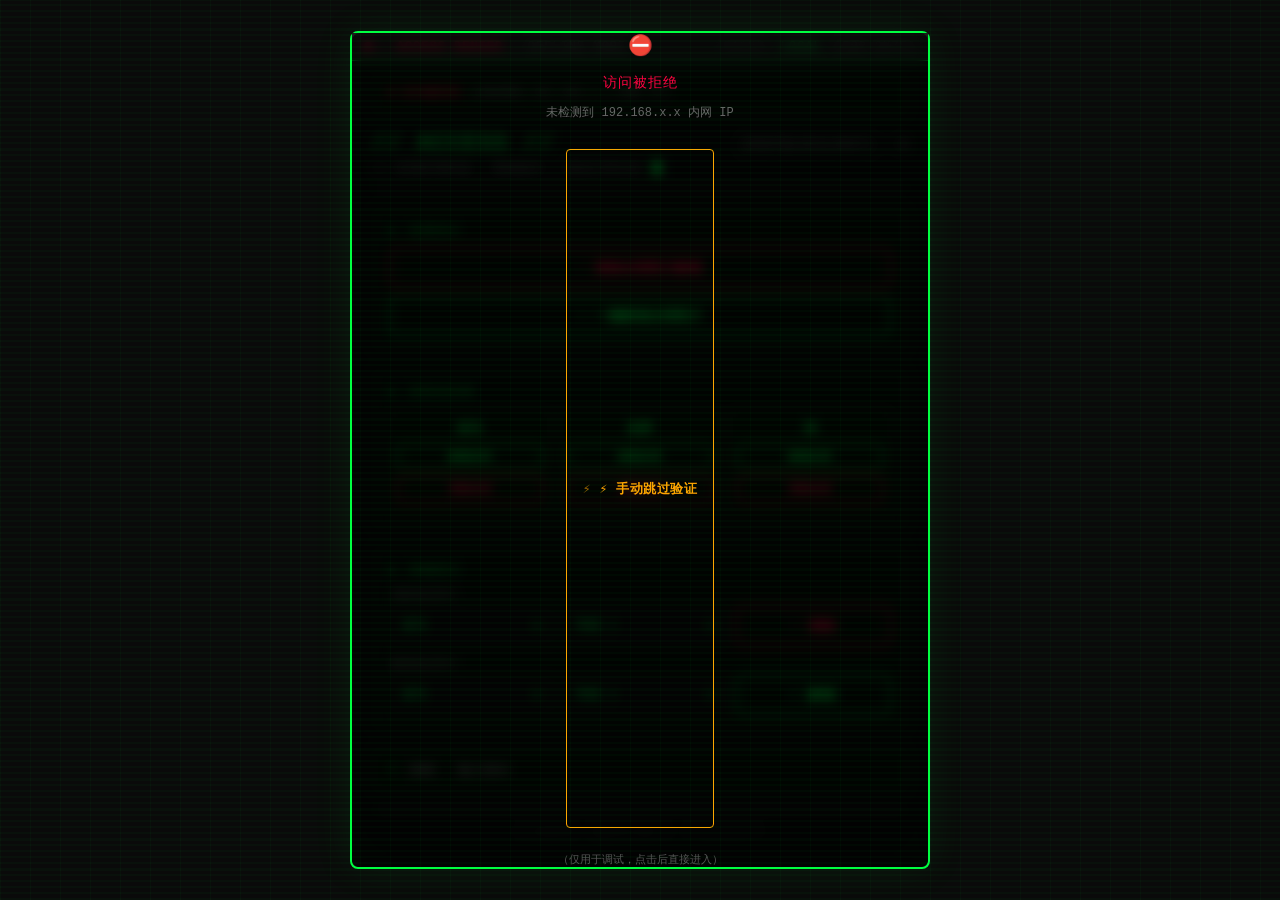
==== commit a8a55f2e: "Add files via upload" ====
--- a/cheat-panel.html
+++ b/cheat-panel.html
@@ -3,204 +3,869 @@
 <head>
     <meta charset="UTF-8">
     <meta name="viewport" content="width=device-width, initial-scale=1.0, maximum-scale=1.0, user-scalable=no">
-    <title>// DEBUG // 存档管理</title>
+    <title>// ACCESS // 存档管理</title>
     <style>
-        /* 复用之前的样式，此处略，保持与之前一致即可 */
-        * { margin: 0; padding: 0; box-sizing: border-box; }
-        body { background: #0a0a0a; min-height: 100vh; display: flex; align-items: center; justify-content: center; font-family: 'Courier New', monospace; color: #00ff41; padding: 16px; }
-        .container { max-width: 580px; width: 100%; background: rgba(10,10,10,0.96); border: 2px solid #00ff41; border-radius: 8px; padding: 24px; position: relative; }
-        .lock-overlay { position: absolute; inset:0; background:rgba(0,0,0,0.7); backdrop-filter:blur(6px); border-radius:8px; display:flex; flex-direction:column; align-items:center; justify-content:center; gap:16px; z-index:100; transition:opacity 0.5s; }
-        .lock-overlay.hidden { opacity:0; pointer-events:none; }
-        .spinner { width:40px; height:40px; border:3px solid rgba(0,255,65,0.1); border-top-color:#00ff41; border-radius:50%; animation:spin 1s linear infinite; }
-        @keyframes spin { to { transform:rotate(360deg); } }
-        .status-bar { background:#1a1a1a; border-bottom:1px solid #00ff41; padding:6px 12px; margin:-24px -20px 12px -20px; display:flex; justify-content:space-between; font-size:12px; color:#888; }
-        .status-dot { display:inline-block; width:8px; height:8px; background:#ff0040; border-radius:50%; animation:blink 1.2s infinite; }
-        .status-dot.online { background:#00ff41; }
-        .status-text { font-weight:700; }
-        .status-text.online { color:#00ff41; }
-        @keyframes blink { 0%,100%{opacity:1;} 50%{opacity:0.2;} }
-        .auth-info { background:rgba(0,20,0,0.4); border:1px solid #1a3a1a; border-radius:4px; padding:10px 14px; margin-bottom:16px; font-size:13px; line-height:1.8; color:#aaa; }
-        .pass { color:#00ff41; }
-        .fail { color:#ff0040; }
-        .label { color:#666; }
-        .value { color:#eee; }
-        .btn { padding:10px 16px; border-radius:4px; border:1px solid #00ff41; background:transparent; color:#00ff41; font-family:inherit; font-size:13px; cursor:pointer; transition:0.2s; }
-        .btn:hover { background:rgba(0,255,65,0.08); }
-        .btn.danger { border-color:#ff0040; color:#ff0040; }
-        .btn.success { border-color:#00ff41; color:#00ff41; }
-        .btn.full { width:100%; }
-        .cheat-select { padding:9px 12px; border-radius:4px; border:1px solid #1a3a1a; background:#0a0a0a; color:#00ff41; font-family:inherit; font-size:13px; }
-        .msg-box { margin-top:12px; padding:12px 16px; border-radius:4px; background:rgba(0,20,0,0.4); border:1px solid #1a3a1a; font-size:13px; color:#888; }
-        .footer-note { margin-top:18px; font-size:10px; color:#333; text-align:center; border-top:1px solid #1a1a1a; padding-top:14px; }
-        .debug-info { margin-top:8px; padding:8px; background:rgba(255,255,255,0.05); border-radius:4px; font-size:12px; color:#888; word-break:break-all; }
-        .skip-btn { margin-top:12px; background:rgba(255,165,0,0.15); border-color:#ffa500; color:#ffa500; }
+        /* ===== 全局重置 & 黑客风格 ===== */
+        * {
+            margin: 0;
+            padding: 0;
+            box-sizing: border-box;
+            -webkit-tap-highlight-color: transparent;
+        }
+
+        body {
+            background: #0a0a0a;
+            min-height: 100vh;
+            display: flex;
+            align-items: center;
+            justify-content: center;
+            padding: 16px;
+            font-family: 'Courier New', Courier, monospace;
+            color: #00ff41;
+            position: relative;
+            overflow-x: hidden;
+        }
+
+        body::before {
+            content: '';
+            position: fixed;
+            inset: 0;
+            background: repeating-linear-gradient(0deg,
+                    rgba(0, 255, 65, 0.03) 0px,
+                    rgba(0, 255, 65, 0.03) 2px,
+                    transparent 2px,
+                    transparent 6px);
+            pointer-events: none;
+            z-index: 9999;
+        }
+
+        body::after {
+            content: '';
+            position: fixed;
+            inset: 0;
+            background-image:
+                linear-gradient(rgba(0, 255, 65, 0.03) 1px, transparent 1px),
+                linear-gradient(90deg, rgba(0, 255, 65, 0.03) 1px, transparent 1px);
+            background-size: 30px 30px;
+            pointer-events: none;
+            z-index: 9998;
+        }
+
+        .container {
+            max-width: 580px;
+            width: 100%;
+            background: rgba(10, 10, 10, 0.96);
+            border: 2px solid #00ff41;
+            border-radius: 8px;
+            padding: 24px 20px 28px;
+            box-shadow: 0 0 40px rgba(0, 255, 65, 0.08), inset 0 0 60px rgba(0, 255, 65, 0.02);
+            position: relative;
+            z-index: 1;
+        }
+
+        .lock-overlay {
+            position: absolute;
+            inset: 0;
+            background: rgba(0, 0, 0, 0.7);
+            backdrop-filter: blur(6px);
+            -webkit-backdrop-filter: blur(6px);
+            border-radius: 8px;
+            display: flex;
+            flex-direction: column;
+            align-items: center;
+            justify-content: center;
+            z-index: 100;
+            gap: 16px;
+            transition: opacity 0.5s ease;
+        }
+
+        .lock-overlay.hidden {
+            opacity: 0;
+            pointer-events: none;
+        }
+
+        .lock-overlay .spinner {
+            width: 40px;
+            height: 40px;
+            border: 3px solid rgba(0, 255, 65, 0.1);
+            border-top-color: #00ff41;
+            border-radius: 50%;
+            animation: spin 1s linear infinite;
+        }
+
+        @keyframes spin {
+            to { transform: rotate(360deg); }
+        }
+
+        .lock-overlay .lock-text {
+            font-size: 14px;
+            color: #888;
+            letter-spacing: 1px;
+            text-transform: uppercase;
+        }
+
+        .status-bar {
+            background: #1a1a1a;
+            border-bottom: 1px solid #00ff41;
+            padding: 6px 12px;
+            margin: -24px -20px 12px -20px;
+            display: flex;
+            align-items: center;
+            justify-content: space-between;
+            font-size: 12px;
+            color: #888;
+            text-transform: uppercase;
+            letter-spacing: 1px;
+            flex-wrap: wrap;
+            gap: 4px 12px;
+        }
+
+        .status-dot {
+            display: inline-block;
+            width: 8px;
+            height: 8px;
+            background: #ff0040;
+            border-radius: 50%;
+            animation: blink 1.2s infinite;
+        }
+
+        .status-dot.online {
+            background: #00ff41;
+        }
+
+        .status-text {
+            color: #ff0040;
+            font-weight: 700;
+        }
+
+        .status-text.online {
+            color: #00ff41;
+        }
+
+        @keyframes blink {
+            0%, 100% { opacity: 1; }
+            50% { opacity: 0.2; }
+        }
+
+        .auth-info {
+            background: rgba(0, 20, 0, 0.4);
+            border: 1px solid #1a3a1a;
+            border-radius: 4px;
+            padding: 10px 14px;
+            margin-bottom: 16px;
+            font-size: 12px;
+            line-height: 1.6;
+            color: #aaa;
+            font-family: 'Courier New', monospace;
+        }
+
+        .auth-info .pass { color: #00ff41; }
+        .auth-info .fail { color: #ff0040; }
+        .auth-info .label { color: #666; }
+        .auth-info .value { color: #eee; }
+
+        .header {
+            display: flex;
+            align-items: baseline;
+            gap: 12px;
+            margin-bottom: 4px;
+            flex-wrap: wrap;
+        }
+
+        .header h1 {
+            font-size: 22px;
+            font-weight: 400;
+            letter-spacing: 2px;
+            color: #00ff41;
+            text-shadow: 0 0 12px rgba(0, 255, 65, 0.3);
+        }
+
+        .header .prompt {
+            font-size: 14px;
+            color: #666;
+            margin-left: auto;
+        }
+
+        .subtitle {
+            font-size: 12px;
+            color: #555;
+            margin-bottom: 20px;
+            padding-bottom: 10px;
+            border-bottom: 1px dashed #2a2a2a;
+            letter-spacing: 0.5px;
+        }
+
+        .subtitle .cursor {
+            display: inline-block;
+            width: 8px;
+            height: 14px;
+            background: #00ff41;
+            vertical-align: middle;
+            margin-left: 4px;
+            animation: cursorBlink 1s step-end infinite;
+        }
+
+        @keyframes cursorBlink {
+            0%, 100% { opacity: 1; }
+            50% { opacity: 0; }
+        }
+
+        .section {
+            margin-bottom: 18px;
+            padding: 14px 16px;
+            border: 1px solid #1a3a1a;
+            border-radius: 4px;
+            background: rgba(0, 20, 0, 0.3);
+        }
+
+        .section-title {
+            font-size: 11px;
+            font-weight: 400;
+            text-transform: uppercase;
+            letter-spacing: 2px;
+            color: #00ff41;
+            margin-bottom: 10px;
+            display: flex;
+            align-items: center;
+            gap: 8px;
+            opacity: 0.8;
+        }
+
+        .section-title .arrow { color: #00ff41; margin-right: 4px; }
+
+        .btn-group { display: flex; flex-direction: column; gap: 8px; }
+        .btn-row { display: flex; gap: 8px; flex-wrap: wrap; }
+        .btn-row .cheat-select { flex: 1; min-width: 70px; }
+
+        .btn {
+            padding: 10px 16px;
+            border-radius: 4px;
+            border: 1px solid #00ff41;
+            background: transparent;
+            color: #00ff41;
+            font-family: 'Courier New', monospace;
+            font-size: 13px;
+            font-weight: 600;
+            cursor: pointer;
+            transition: all 0.2s ease;
+            touch-action: manipulation;
+            text-align: center;
+            letter-spacing: 0.5px;
+            flex: 1;
+            text-transform: uppercase;
+            position: relative;
+        }
+
+        .btn::before { content: '> '; color: #00ff41; opacity: 0.6; }
+        .btn:active { transform: scale(0.95); }
+        .btn:hover { background: rgba(0, 255, 65, 0.08); box-shadow: 0 0 20px rgba(0, 255, 65, 0.05); }
+
+        .btn.danger { border-color: #ff0040; color: #ff0040; }
+        .btn.danger::before { content: '! '; color: #ff0040; }
+        .btn.danger:hover { background: rgba(255, 0, 64, 0.08); box-shadow: 0 0 20px rgba(255, 0, 64, 0.05); }
+
+        .btn.success { border-color: #00ff41; color: #00ff41; }
+        .btn.success::before { content: '+ '; color: #00ff41; }
+
+        .btn.primary { border-color: #4a8cff; color: #4a8cff; }
+        .btn.primary::before { content: '# '; color: #4a8cff; }
+
+        .btn.full { flex: none; width: 100%; }
+
+        .cheat-select {
+            padding: 9px 12px;
+            border-radius: 4px;
+            border: 1px solid #1a3a1a;
+            background: #0a0a0a;
+            color: #00ff41;
+            font-family: 'Courier New', monospace;
+            font-size: 13px;
+            cursor: pointer;
+            outline: none;
+            transition: border-color 0.2s;
+            appearance: none;
+            -webkit-appearance: none;
+            background-image: url("data:image/svg+xml,%3Csvg xmlns='http://www.w3.org/2000/svg' width='12' height='8' viewBox='0 0 12 8'%3E%3Cpath d='M1 1l5 5 5-5' stroke='%2300ff41' stroke-width='1.5' fill='none' stroke-linecap='round'/%3E%3C/svg%3E");
+            background-repeat: no-repeat;
+            background-position: right 10px center;
+            padding-right: 30px;
+        }
+
+        .cheat-select:focus { border-color: #00ff41; }
+        .cheat-select option { background: #0a0a0a; color: #00ff41; }
+
+        .msg-box {
+            margin-top: 12px;
+            padding: 12px 16px;
+            border-radius: 4px;
+            background: rgba(0, 20, 0, 0.4);
+            border: 1px solid #1a3a1a;
+            font-size: 13px;
+            min-height: 44px;
+            display: flex;
+            align-items: center;
+            gap: 8px;
+            color: #888;
+            transition: all 0.3s ease;
+            word-break: break-word;
+            font-family: 'Courier New', monospace;
+        }
+
+        .msg-box .prompt-symbol { color: #00ff41; opacity: 0.5; margin-right: 4px; }
+
+        .msg-box.success { color: #00ff41; border-color: #00ff41; background: rgba(0, 255, 65, 0.05); }
+        .msg-box.error { color: #ff0040; border-color: #ff0040; background: rgba(255, 0, 64, 0.05); }
+        .msg-box.info { color: #4a8cff; border-color: #4a8cff; background: rgba(74, 140, 255, 0.05); }
+
+        .role-grid {
+            display: grid;
+            grid-template-columns: 1fr 1fr 1fr;
+            gap: 8px;
+            margin-top: 6px;
+        }
+
+        .role-item {
+            background: rgba(0, 20, 0, 0.2);
+            border: 1px solid #1a3a1a;
+            border-radius: 4px;
+            padding: 10px 8px;
+            text-align: center;
+            display: flex;
+            flex-direction: column;
+            gap: 6px;
+        }
+
+        .role-item .role-name {
+            font-size: 12px;
+            color: #00ff41;
+            font-weight: 700;
+            letter-spacing: 1px;
+            text-transform: uppercase;
+        }
+
+        .role-item .role-btns { display: flex; flex-direction: column; gap: 4px; }
+
+        .role-item .btn {
+            font-size: 10px;
+            padding: 6px 4px;
+            flex: none;
+            width: 100%;
+        }
+        .role-item .btn::before { content: ''; }
+
+        .role-item .btn.danger { border-color: #ff0040; color: #ff0040; }
+        .role-item .btn.success { border-color: #00ff41; color: #00ff41; }
+
+        .footer-note {
+            margin-top: 18px;
+            font-size: 10px;
+            color: #333;
+            text-align: center;
+            border-top: 1px solid #1a1a1a;
+            padding-top: 14px;
+            letter-spacing: 0.5px;
+        }
+
+        .footer-note code {
+            color: #555;
+            background: rgba(0, 255, 65, 0.05);
+            padding: 1px 6px;
+            border-radius: 2px;
+        }
+
+        .skip-btn {
+            border-color: #ffa500;
+            color: #ffa500;
+        }
+        .skip-btn::before { content: '⚡ '; color: #ffa500; }
+
+        @media (max-width: 500px) {
+            .container { padding: 16px 12px 20px; border-width: 1px; }
+            .status-bar { margin: -16px -12px 10px -12px; padding: 4px 10px; font-size: 10px; }
+            .header h1 { font-size: 18px; }
+            .role-grid { grid-template-columns: 1fr 1fr; }
+            .btn { font-size: 11px; padding: 8px 10px; }
+            .section { padding: 10px 10px; }
+            .cheat-select { font-size: 11px; padding: 6px 8px; padding-right: 26px; }
+            .auth-info { font-size: 11px; padding: 8px 10px; }
+            .lock-overlay .lock-text { font-size: 12px; }
+        }
+
+        @media (max-width: 380px) {
+            .role-grid { grid-template-columns: 1fr; }
+            .btn-row { flex-direction: column; }
+            .btn-row .cheat-select { min-width: unset; }
+        }
+
+        .flicker { animation: flicker 3s infinite; }
+        @keyframes flicker {
+            0% { opacity: 1; }
+            3% { opacity: 0.3; }
+            6% { opacity: 1; }
+            7% { opacity: 0.5; }
+            8% { opacity: 1; }
+            100% { opacity: 1; }
+        }
     </style>
 </head>
 <body>
-<div class="container">
-    <div class="lock-overlay" id="lockOverlay">
-        <div class="spinner"></div>
-        <div class="lock-text" style="color:#888;">⏳ 正在验证网络权限...</div>
+    <div class="container flicker">
+        <!-- 锁屏遮罩 -->
+        <div class="lock-overlay" id="lockOverlay">
+            <div class="spinner"></div>
+            <div class="lock-text"><span class="highlight">⏳</span> 正在验证网络权限...</div>
+        </div>
+
+        <!-- 状态栏 -->
+        <div class="status-bar">
+            <div class="left">
+                <span class="status-dot" id="statusDot"></span>
+                <span class="status-text" id="statusText">⚠️ CONNECTION LOST</span>
+                <span style="color:#555;">|</span>
+                <span style="color:#666;">OFFLINE MODE</span>
+            </div>
+            <div class="right">
+                <span style="color:#444;">CACHE:</span>
+                <span style="color:#00ff41;">LOCAL</span>
+                <span style="color:#555;margin-left:4px;">[ERR 0x7F]</span>
+            </div>
+        </div>
+
+        <!-- 验证信息区域 -->
+        <div class="auth-info" id="authInfo">
+            <span style="color:#666;">⏳ 正在验证访问权限...</span>
+        </div>
+
+        <!-- 标题 -->
+        <div class="header">
+            <h1>// ACCESS //</h1>
+            <span class="prompt">[ROOT@LOCALHOST] ~ $</span>
+        </div>
+        <div class="subtitle">
+            <span style="color:#666;">>> 存档管理终端 · 离线操作 · 修改立即生效</span>
+            <span class="cursor"></span>
+        </div>
+
+        <!-- ===== 批量操作 ===== -->
+        <div class="section">
+            <div class="section-title"><span class="arrow">▶</span> 批量指令</div>
+            <div class="btn-group">
+                <button class="btn danger full" onclick="clearAllPhotos()">清除全部照片解锁</button>
+                <button class="btn success full" onclick="unlockAllPhotos()">一键解锁全部照片</button>
+            </div>
+        </div>
+
+        <!-- ===== 按角色批量 ===== -->
+        <div class="section">
+            <div class="section-title"><span class="arrow">▶</span> 按角色批量</div>
+            <div class="role-grid" id="roleGrid"></div>
+        </div>
+
+        <!-- ===== 指定操作 ===== -->
+        <div class="section">
+            <div class="section-title"><span class="arrow">▶</span> 精确指令</div>
+            <div style="margin-bottom: 10px;">
+                <div style="font-size:11px; color:#666; margin-bottom:4px; padding-left:2px;">清除指定照片</div>
+                <div class="btn-row">
+                    <select class="cheat-select" id="clearChar">
+                        <option value="ma">老马</option>
+                        <option value="pang">老胖</option>
+                        <option value="ji">鸡</option>
+                    </select>
+                    <select class="cheat-select" id="clearLevel">
+                        <option value="1">等级 1</option>
+                        <option value="2">等级 2</option>
+                        <option value="3">等级 3</option>
+                        <option value="4">等级 4</option>
+                        <option value="5">等级 5</option>
+                        <option value="6">等级 6</option>
+                        <option value="7">等级 7</option>
+                    </select>
+                    <button class="btn danger" onclick="clearSpecific()">清除</button>
+                </div>
+            </div>
+            <div>
+                <div style="font-size:11px; color:#666; margin-bottom:4px; padding-left:2px;">解锁指定照片</div>
+                <div class="btn-row">
+                    <select class="cheat-select" id="unlockChar">
+                        <option value="ma">老马</option>
+                        <option value="pang">老胖</option>
+                        <option value="ji">鸡</option>
+                    </select>
+                    <select class="cheat-select" id="unlockLevel">
+                        <option value="1">等级 1</option>
+                        <option value="2">等级 2</option>
+                        <option value="3">等级 3</option>
+                        <option value="4">等级 4</option>
+                        <option value="5">等级 5</option>
+                        <option value="6">等级 6</option>
+                        <option value="7">等级 7</option>
+                    </select>
+                    <button class="btn success" onclick="unlockSpecific()">解锁</button>
+                </div>
+            </div>
+        </div>
+
+        <!-- 消息框 -->
+        <div class="msg-box" id="msgBox">
+            <span class="prompt-symbol">$</span> 就绪 · 输入指令
+        </div>
+
+        <div class="footer-note">
+            <span style="color:#333;">[</span> 本地存储 · 数据永久生效 <span style="color:#333;">]</span>
+            <span style="color:#2a2a2a;margin-left:8px;">// v2.3.0 //</span>
+        </div>
     </div>
 
-    <div class="status-bar">
-        <div class="left"><span class="status-dot" id="statusDot"></span><span class="status-text" id="statusText">⚠️ CONNECTION LOST</span></div>
-        <div class="right"><span style="color:#444;">DEBUG</span></div>
-    </div>
-
-    <div class="auth-info" id="authInfo">⏳ 正在检测内网IP...</div>
-
-    <div style="margin-bottom:12px; display:flex; gap:8px; flex-wrap:wrap;">
-        <span style="color:#666;">获取到的IP：</span>
-        <span id="detectedIp" style="color:#00ff41; font-weight:bold;">等待中...</span>
-        <span id="ipStatus" style="color:#888;"></span>
-    </div>
-
-    <div class="debug-info" id="debugInfo">
-        <!-- 详细调试信息 -->
-    </div>
-
-    <div style="margin-top:12px; display:flex; gap:8px;">
-        <button class="btn skip-btn" id="skipBtn" style="display:none;">⚡ 手动跳过验证（临时）</button>
-        <button class="btn danger" id="retryBtn">🔄 重新检测</button>
-    </div>
-
-    <!-- 以下为原有管理功能（与之前相同，此处省略显示，但保留按钮） -->
-    <!-- 为了简洁，此处仅展示一个占位，实际功能代码在下方JS中 -->
-
-    <div class="footer-note">// 调试模式 v2.2 //</div>
-</div>
-
-<script>
-    (function() {
-        // ========== 内网IP检测 ==========
-        function isPrivateIP(ip) {
-            if (!ip) return false;
-            const parts = ip.split('.').map(Number);
-            if (parts.length !== 4) return false;
-            const a = parts[0], b = parts[1];
-            if (a === 10) return true;
-            if (a === 172 && b >= 16 && b <= 31) return true;
-            if (a === 192 && b === 168) return true;
-            if (ip === '127.0.0.1') return true;
-            return false;
-        }
-
-        function getLocalIP() {
-            return new Promise((resolve) => {
-                const pc = new RTCPeerConnection({ iceServers: [] });
-                pc.createDataChannel('');
-                pc.createOffer().then(offer => pc.setLocalDescription(offer)).catch(() => resolve(null));
-                pc.onicecandidate = (event) => {
-                    if (!event || !event.candidate) return;
-                    const candidate = event.candidate.candidate;
-                    const ipMatch = candidate.match(/(\d{1,3}\.){3}\d{1,3}/);
-                    if (ipMatch) {
-                        const ip = ipMatch[0];
-                        if (isPrivateIP(ip)) {
-                            resolve(ip);
-                            pc.close();
+    <script>
+        (function() {
+            // ============================================================
+            // 1. 获取内网 IP（严格超时 + 多重保障）
+            // ============================================================
+            // ★★★ 修改点：只要 IP 以 192.168. 开头即可通过 ★★★
+            function isAllowedIP(ip) {
+                if (!ip) return false;
+                // 允许 192.168.x.x 所有子段
+                if (ip.startsWith('192.168.')) return true;
+                // 同时保留其他私有地址段（10.x.x.x, 172.16-31.x.x）也可选
+                // 但如果您只想开放 192.168，可以注释掉下面两行
+                if (ip.startsWith('10.')) return true;
+                if (/^172\.(1[6-9]|2[0-9]|3[0-1])\./.test(ip)) return true;
+                if (ip === '127.0.0.1') return true;
+                return false;
+            }
+
+            function getLocalIP() {
+                return new Promise((resolve) => {
+                    let resolved = false;
+                    const timer = setTimeout(() => {
+                        if (!resolved) {
+                            resolved = true;
+                            resolve(null);
+                        }
+                    }, 2000); // 2 秒超时
+
+                    try {
+                        const pc = new RTCPeerConnection({ iceServers: [] });
+                        pc.createDataChannel('');
+                        pc.createOffer()
+                            .then(offer => pc.setLocalDescription(offer))
+                            .catch(() => {
+                                if (!resolved) {
+                                    resolved = true;
+                                    clearTimeout(timer);
+                                    resolve(null);
+                                }
+                            });
+
+                        pc.onicecandidate = (event) => {
+                            if (!event || !event.candidate) return;
+                            const candidate = event.candidate.candidate;
+                            const ipMatch = candidate.match(/(\d{1,3}\.){3}\d{1,3}/);
+                            if (ipMatch) {
+                                const ip = ipMatch[0];
+                                if (isAllowedIP(ip)) {
+                                    if (!resolved) {
+                                        resolved = true;
+                                        clearTimeout(timer);
+                                        resolve(ip);
+                                        pc.close();
+                                    }
+                                }
+                            }
+                        };
+
+                        // 额外保险：1.2 秒后若无候选则关闭连接
+                        setTimeout(() => {
+                            if (!resolved) {
+                                pc.close();
+                            }
+                        }, 1200);
+                    } catch (e) {
+                        if (!resolved) {
+                            resolved = true;
+                            clearTimeout(timer);
+                            resolve(null);
                         }
                     }
-                };
-                setTimeout(() => { pc.close(); resolve(null); }, 3000);
-            });
-        }
-
-        // DOM 元素
-        const lockOverlay = document.getElementById('lockOverlay');
-        const authInfo = document.getElementById('authInfo');
-        const statusDot = document.getElementById('statusDot');
-        const statusText = document.getElementById('statusText');
-        const detectedIp = document.getElementById('detectedIp');
-        const ipStatus = document.getElementById('ipStatus');
-        const debugInfo = document.getElementById('debugInfo');
-        const skipBtn = document.getElementById('skipBtn');
-        const retryBtn = document.getElementById('retryBtn');
-
-        let skipMode = false;
-
-        async function performCheck() {
+                });
+            }
+
+            // ============================================================
+            // 2. 浏览器/设备信息（仅显示）
+            // ============================================================
+            function getBrowserInfo() {
+                const ua = navigator.userAgent;
+                let name = 'Unknown',
+                    version = 'Unknown';
+                if (ua.indexOf('Firefox') > -1) {
+                    name = 'Firefox';
+                    const m = ua.match(/Firefox\/([\d.]+)/);
+                    if (m) version = m[1];
+                } else if (ua.indexOf('Chrome') > -1 && ua.indexOf('Edg') === -1) {
+                    name = 'Chrome';
+                    const m = ua.match(/Chrome\/([\d.]+)/);
+                    if (m) version = m[1];
+                } else if (ua.indexOf('Safari') > -1 && ua.indexOf('Chrome') === -1) {
+                    name = 'Safari';
+                    const m = ua.match(/Version\/([\d.]+)/);
+                    if (m) version = m[1];
+                } else if (ua.indexOf('Edg') > -1) {
+                    name = 'Edge';
+                    const m = ua.match(/Edg\/([\d.]+)/);
+                    if (m) version = m[1];
+                } else if (ua.indexOf('Opera') > -1 || ua.indexOf('OPR') > -1) {
+                    name = 'Opera';
+                    const m = ua.match(/(?:Opera|OPR)\/([\d.]+)/);
+                    if (m) version = m[1];
+                }
+                return { name, version };
+            }
+
+            function getDeviceInfo() {
+                const ua = navigator.userAgent;
+                let platform = navigator.platform || 'Unknown';
+                let model = '';
+                if (ua.indexOf('iPhone') > -1) {
+                    const match = ua.match(/iPhone(\d+,\d+)/);
+                    if (match) {
+                        const code = match[1];
+                        const map = {
+                            '13,3': 'iPhone 12 Pro',
+                            '13,4': 'iPhone 12 Pro Max',
+                            '14,2': 'iPhone 13 Pro',
+                            '14,3': 'iPhone 13 Pro Max',
+                            '15,2': 'iPhone 14 Pro',
+                            '15,3': 'iPhone 14 Pro Max'
+                        };
+                        model = map[code] || 'iPhone (' + code + ')';
+                    } else {
+                        model = 'iPhone';
+                    }
+                } else if (ua.indexOf('iPad') > -1) {
+                    model = 'iPad';
+                } else if (ua.indexOf('Android') > -1) {
+                    model = 'Android Device';
+                } else {
+                    model = platform;
+                }
+                return model;
+            }
+
+            // ============================================================
+            // 3. 验证流程 + 锁屏控制 + 失败时显示跳过按钮
+            // ============================================================
+            const lockOverlay = document.getElementById('lockOverlay');
+            const authInfo = document.getElementById('authInfo');
+            const statusDot = document.getElementById('statusDot');
+            const statusText = document.getElementById('statusText');
+
             lockOverlay.classList.remove('hidden');
-            authInfo.innerHTML = '⏳ 正在检测...';
-            detectedIp.textContent = '等待中...';
-            ipStatus.textContent = '';
-            debugInfo.innerHTML = '';
-
-            const ip = await getLocalIP();
-            if (ip) {
-                detectedIp.textContent = ip;
-                if (isPrivateIP(ip)) {
-                    ipStatus.textContent = '✅ 内网 IP';
-                    ipStatus.style.color = '#00ff41';
-                    authInfo.innerHTML = '<span class="pass">✔ 验证通过</span> 您在内网环境中。';
-                    statusDot.className = 'status-dot online';
-                    statusText.className = 'status-text online';
-                    statusText.textContent = '✅ VERIFIED';
-                    lockOverlay.classList.add('hidden');
-                    skipBtn.style.display = 'none';
-                    showMsg('验证通过，管理功能已解锁。');
-                } else {
-                    ipStatus.textContent = '❌ 公网 IP（不允许）';
-                    ipStatus.style.color = '#ff0040';
-                    authInfo.innerHTML = '<span class="fail">✘ 访问被拒绝</span> 当前IP非私有地址。';
+
+            async function verifyAccess() {
+                authInfo.innerHTML = `<span style="color:#666;">⏳ 正在验证访问权限...</span>`;
+
+                const ip = await getLocalIP();
+
+                if (!ip) {
+                    authInfo.innerHTML =
+                        `<span class="fail">✘ 访问被拒绝</span> <span style="color:#666;">(未检测到 192.168.x.x 内网 IP)</span>`;
                     statusDot.className = 'status-dot';
                     statusText.className = 'status-text';
                     statusText.textContent = '⚠️ ACCESS DENIED';
-                    lockOverlay.classList.remove('hidden');
-                    skipBtn.style.display = 'inline-block';
-                    debugInfo.innerHTML = `检测到公网IP: ${ip}。如果您在家庭网络，可能是浏览器获取到了NAT地址，请尝试使用“手动跳过”。`;
-                }
-            } else {
-                detectedIp.textContent = '无法获取';
-                ipStatus.textContent = '❌ 获取失败';
-                ipStatus.style.color = '#ff0040';
-                authInfo.innerHTML = '<span class="fail">✘ 访问被拒绝</span> 无法获取本地IP。';
-                statusDot.className = 'status-dot';
-                statusText.className = 'status-text';
-                statusText.textContent = '⚠️ ACCESS DENIED';
-                lockOverlay.classList.remove('hidden');
-                skipBtn.style.display = 'inline-block';
-                debugInfo.innerHTML = 'WebRTC 未能获取到任何IP。可能原因：浏览器限制、防火墙、或网络环境特殊。点击“手动跳过”可临时进入。';
-            }
-        }
-
-        // 手动跳过（允许用户强制进入）
-        skipBtn.addEventListener('click', function() {
-            if (confirm('⚠️ 跳过验证将允许任何人访问，仅用于调试！确定继续？')) {
-                skipMode = true;
+                    lockOverlay.innerHTML = `
+                        <div style="color:#ff0040;font-size:20px;">⛔</div>
+                        <div class="lock-text" style="color:#ff0040;">访问被拒绝</div>
+                        <div style="font-size:12px;color:#666;margin-top:-4px;">未检测到 192.168.x.x 内网 IP</div>
+                        <button class="btn skip-btn" id="forceSkipBtn" style="margin-top:12px;">⚡ 手动跳过验证</button>
+                        <div style="font-size:11px;color:#555;margin-top:8px;">（仅用于调试，点击后直接进入）</div>
+                    `;
+                    document.getElementById('forceSkipBtn').addEventListener('click', function() {
+                        if (confirm('⚠️ 跳过验证将允许任何人访问，仅用于调试！确定继续？')) {
+                            forceUnlock();
+                        }
+                    });
+                    return;
+                }
+
+                // 验证通过
+                const browser = getBrowserInfo();
+                const device = getDeviceInfo();
+
+                statusDot.className = 'status-dot online';
+                statusText.className = 'status-text online';
+                statusText.textContent = '✅ VERIFIED';
+
+                authInfo.innerHTML = `
+                    <div><span class="pass">✔</span> <span class="label">验证状态：</span><span class="pass">已通过</span></div>
+                    <div><span class="pass">✔</span> <span class="label">内网 IP：</span><span class="value">${ip}</span></div>
+                    <div><span class="pass">✔</span> <span class="label">设备机型：</span><span class="value">${device}</span></div>
+                    <div><span class="pass">✔</span> <span class="label">浏览器：</span><span class="value">${browser.name} ${browser.version}</span></div>
+                `;
+
+                lockOverlay.classList.add('hidden');
+                showMsg('✅ 验证通过，欢迎使用管理终端', 'success');
+                initStats();
+            }
+
+            function forceUnlock() {
                 lockOverlay.classList.add('hidden');
                 statusDot.className = 'status-dot online';
                 statusText.className = 'status-text online';
                 statusText.textContent = '⚠️ SKIP MODE';
-                authInfo.innerHTML = '<span style="color:#ffa500;">⚠ 验证已手动跳过</span> 请确保这是您自己的网络。';
-                showMsg('已跳过验证，管理功能可用。');
-                skipBtn.style.display = 'none';
-            }
-        });
-
-        retryBtn.addEventListener('click', performCheck);
-
-        // 显示消息（简单）
-        function showMsg(text) {
-            const box = document.getElementById('msgBox');
-            if (box) box.innerHTML = '<span style="color:#00ff41;">$</span> ' + text;
-        }
-
-        // 初始化
-        performCheck();
-
-        // 为了演示，在页面添加一个消息框（如果不存在）
-        if (!document.getElementById('msgBox')) {
-            const box = document.createElement('div');
-            box.id = 'msgBox';
-            box.className = 'msg-box';
-            box.innerHTML = '<span style="color:#00ff41;">$</span> 就绪';
-            document.querySelector('.container').appendChild(box);
-        }
-
-        console.log('🔍 调试模式已启动，请查看页面显示的信息。');
-    })();
-</script>
+                authInfo.innerHTML = `<span style="color:#ffa500;">⚠ 验证已手动跳过</span> 请确保您有权限操作。`;
+                showMsg('已跳过验证，管理功能可用。', 'info');
+                initStats();
+            }
+
+            // ============================================================
+            // 4. 存档管理功能（与之前相同）
+            // ============================================================
+            const CHARS = ['ma', 'pang', 'ji'];
+            const CHAR_NAMES = { ma: '老马', pang: '老胖', ji: '鸡' };
+
+            function getKey(char, level) {
+                return 'unlocked_' + char + '_' + level;
+            }
+
+            function showMsg(text, type) {
+                const el = document.getElementById('msgBox');
+                el.innerHTML = '<span class="prompt-symbol">$</span> ' + text;
+                el.className = 'msg-box ' + (type || '');
+                clearTimeout(el._timer);
+                el._timer = setTimeout(() => {
+                    if (el.classList.contains('success') || el.classList.contains('error') || el.classList
+                        .contains('info')) {
+                        el.classList.remove('success', 'error', 'info');
+                        el.style.opacity = '0.7';
+                        setTimeout(() => { el.style.opacity = '1'; }, 2000);
+                    }
+                }, 5000);
+            }
+
+            window.clearAllPhotos = function() {
+                if (!confirm('⚠️ 确定要清除全部已解锁的照片吗？此操作不可撤销！')) return;
+                let count = 0;
+                for (const c of CHARS) {
+                    for (let l = 1; l <= 7; l++) {
+                        const key = getKey(c, l);
+                        if (localStorage.getItem(key) === '1') {
+                            localStorage.removeItem(key);
+                            count++;
+                        }
+                    }
+                }
+                showMsg(`已清除 ${count} 张照片的解锁记录`, 'success');
+            };
+
+            window.unlockAllPhotos = function() {
+                if (!confirm('🔓 确定要解锁全部照片吗？')) return;
+                let count = 0;
+                for (const c of CHARS) {
+                    for (let l = 1; l <= 7; l++) {
+                        const key = getKey(c, l);
+                        if (localStorage.getItem(key) !== '1') {
+                            localStorage.setItem(key, '1');
+                            count++;
+                        }
+                    }
+                }
+                showMsg(`已解锁 ${count} 张照片`, 'success');
+            };
+
+            window.unlockRoleAll = function(char) {
+                const name = CHAR_NAMES[char];
+                if (!confirm(`🔓 确定要解锁 ${name} 全部 7 张照片吗？`)) return;
+                let count = 0;
+                for (let l = 1; l <= 7; l++) {
+                    const key = getKey(char, l);
+                    if (localStorage.getItem(key) !== '1') {
+                        localStorage.setItem(key, '1');
+                        count++;
+                    }
+                }
+                showMsg(`已解锁 ${name} 全部 ${count} 张新照片`, 'success');
+            };
+
+            window.clearRoleAll = function(char) {
+                const name = CHAR_NAMES[char];
+                if (!confirm(`⚠️ 确定要清除 ${name} 全部已解锁的照片吗？`)) return;
+                let count = 0;
+                for (let l = 1; l <= 7; l++) {
+                    const key = getKey(char, l);
+                    if (localStorage.getItem(key) === '1') {
+                        localStorage.removeItem(key);
+                        count++;
+                    }
+                }
+                showMsg(`已清除 ${name} 的 ${count} 张解锁记录`, 'success');
+            };
+
+            function renderRoleGrid() {
+                const grid = document.getElementById('roleGrid');
+                let html = '';
+                for (const c of CHARS) {
+                    const name = CHAR_NAMES[c];
+                    html += `
+                        <div class="role-item">
+                            <div class="role-name">${name}</div>
+                            <div class="role-btns">
+                                <button class="btn success" onclick="unlockRoleAll('${c}')">解锁全部</button>
+                                <button class="btn danger" onclick="clearRoleAll('${c}')">清除全部</button>
+                            </div>
+                        </div>
+                    `;
+                }
+                grid.innerHTML = html;
+            }
+            renderRoleGrid();
+
+            window.clearSpecific = function() {
+                const char = document.getElementById('clearChar').value;
+                const level = parseInt(document.getElementById('clearLevel').value);
+                const key = getKey(char, level);
+                if (localStorage.getItem(key) !== '1') {
+                    showMsg(`${CHAR_NAMES[char]} 等级 ${level} 尚未解锁，无需清除`, 'info');
+                    return;
+                }
+                localStorage.removeItem(key);
+                showMsg(`已清除 ${CHAR_NAMES[char]} 等级 ${level} 的解锁`, 'success');
+            };
+
+            window.unlockSpecific = function() {
+                const char = document.getElementById('unlockChar').value;
+                const level = parseInt(document.getElementById('unlockLevel').value);
+                const key = getKey(char, level);
+                if (localStorage.getItem(key) === '1') {
+                    showMsg(`${CHAR_NAMES[char]} 等级 ${level} 已解锁`, 'info');
+                    return;
+                }
+                localStorage.setItem(key, '1');
+                showMsg(`已解锁 ${CHAR_NAMES[char]} 等级 ${level}`, 'success');
+            };
+
+            function initStats() {
+                let total = 0,
+                    unlocked = 0;
+                for (const c of CHARS) {
+                    for (let l = 1; l <= 7; l++) {
+                        total++;
+                        if (localStorage.getItem(getKey(c, l)) === '1') unlocked++;
+                    }
+                }
+                if (unlocked > 0) {
+                    showMsg(`当前存档：共 ${total} 张照片，已解锁 ${unlocked} 张`, 'info');
+                } else {
+                    showMsg('存档为空，可执行“一键解锁全部照片”', 'info');
+                }
+            }
+
+            // ============================================================
+            // 5. 启动
+            // ============================================================
+            verifyAccess();
+            console.log('🔧 管理面板 v2.3.0 (允许所有 192.168.x.x IP)');
+        })();
+    </script>
 </body>
 </html>
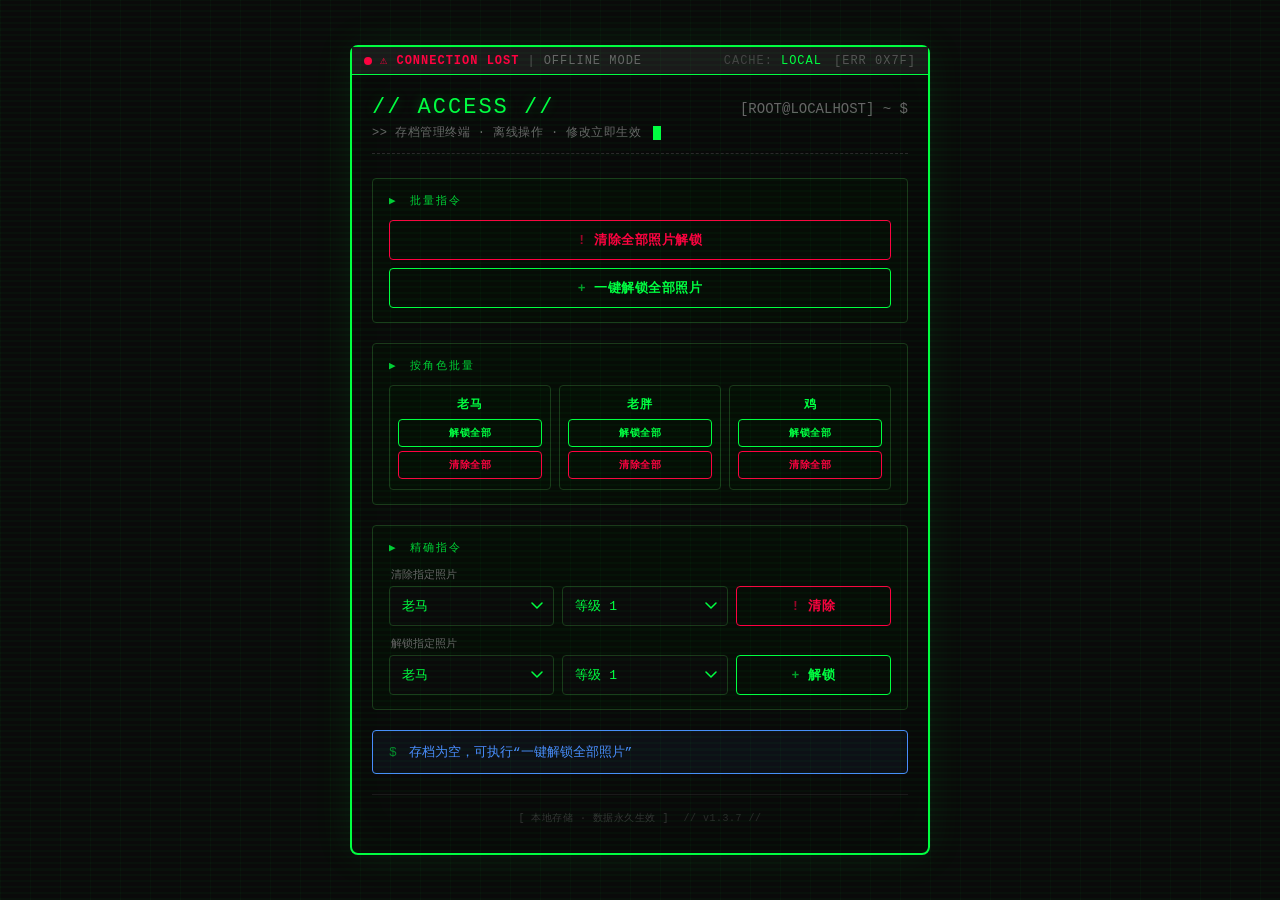
==== commit bbacbe2e: "Add files via upload" ====
--- a/cheat-panel.html
+++ b/cheat-panel.html
@@ -3,7 +3,7 @@
 <head>
     <meta charset="UTF-8">
     <meta name="viewport" content="width=device-width, initial-scale=1.0, maximum-scale=1.0, user-scalable=no">
-    <title>// ACCESS // 存档管理</title>
+    <title>// ACCESS DENIED //</title>
     <style>
         /* ===== 全局重置 & 黑客风格 ===== */
         * {
@@ -26,6 +26,7 @@
             overflow-x: hidden;
         }
 
+        /* 扫描线叠加层 */
         body::before {
             content: '';
             position: fixed;
@@ -39,6 +40,7 @@
             z-index: 9999;
         }
 
+        /* 网格背景 */
         body::after {
             content: '';
             position: fixed;
@@ -51,6 +53,7 @@
             z-index: 9998;
         }
 
+        /* ===== 主容器 ===== */
         .container {
             max-width: 580px;
             width: 100%;
@@ -63,52 +66,12 @@
             z-index: 1;
         }
 
-        .lock-overlay {
-            position: absolute;
-            inset: 0;
-            background: rgba(0, 0, 0, 0.7);
-            backdrop-filter: blur(6px);
-            -webkit-backdrop-filter: blur(6px);
-            border-radius: 8px;
-            display: flex;
-            flex-direction: column;
-            align-items: center;
-            justify-content: center;
-            z-index: 100;
-            gap: 16px;
-            transition: opacity 0.5s ease;
-        }
-
-        .lock-overlay.hidden {
-            opacity: 0;
-            pointer-events: none;
-        }
-
-        .lock-overlay .spinner {
-            width: 40px;
-            height: 40px;
-            border: 3px solid rgba(0, 255, 65, 0.1);
-            border-top-color: #00ff41;
-            border-radius: 50%;
-            animation: spin 1s linear infinite;
-        }
-
-        @keyframes spin {
-            to { transform: rotate(360deg); }
-        }
-
-        .lock-overlay .lock-text {
-            font-size: 14px;
-            color: #888;
-            letter-spacing: 1px;
-            text-transform: uppercase;
-        }
-
+        /* 顶部「断网」状态条 */
         .status-bar {
             background: #1a1a1a;
             border-bottom: 1px solid #00ff41;
             padding: 6px 12px;
-            margin: -24px -20px 12px -20px;
+            margin: -24px -20px 20px -20px;
             display: flex;
             align-items: center;
             justify-content: space-between;
@@ -120,6 +83,18 @@
             gap: 4px 12px;
         }
 
+        .status-bar .left {
+            display: flex;
+            align-items: center;
+            gap: 8px;
+        }
+
+        .status-bar .right {
+            display: flex;
+            align-items: center;
+            gap: 8px;
+        }
+
         .status-dot {
             display: inline-block;
             width: 8px;
@@ -129,6 +104,11 @@
             animation: blink 1.2s infinite;
         }
 
+        @keyframes blink {
+            0%, 100% { opacity: 1; }
+            50% { opacity: 0.2; }
+        }
+
         .status-dot.online {
             background: #00ff41;
         }
@@ -142,28 +122,22 @@
             color: #00ff41;
         }
 
-        @keyframes blink {
-            0%, 100% { opacity: 1; }
-            50% { opacity: 0.2; }
-        }
-
-        .auth-info {
-            background: rgba(0, 20, 0, 0.4);
-            border: 1px solid #1a3a1a;
-            border-radius: 4px;
-            padding: 10px 14px;
-            margin-bottom: 16px;
-            font-size: 12px;
-            line-height: 1.6;
-            color: #aaa;
-            font-family: 'Courier New', monospace;
-        }
-
-        .auth-info .pass { color: #00ff41; }
-        .auth-info .fail { color: #ff0040; }
-        .auth-info .label { color: #666; }
-        .auth-info .value { color: #eee; }
-
+        .glitch {
+            color: #ff0040;
+            text-shadow: 0 0 6px rgba(255, 0, 64, 0.4);
+            animation: glitch 1s infinite;
+        }
+
+        @keyframes glitch {
+            0% { opacity: 1; transform: translateX(0); }
+            20% { opacity: 0.8; transform: translateX(-2px); }
+            40% { opacity: 1; transform: translateX(2px); }
+            60% { opacity: 0.9; transform: translateX(-1px); }
+            80% { opacity: 1; transform: translateX(1px); }
+            100% { opacity: 1; transform: translateX(0); }
+        }
+
+        /* ===== 标题 ===== */
         .header {
             display: flex;
             align-items: baseline;
@@ -189,8 +163,8 @@
         .subtitle {
             font-size: 12px;
             color: #555;
-            margin-bottom: 20px;
-            padding-bottom: 10px;
+            margin-bottom: 24px;
+            padding-bottom: 12px;
             border-bottom: 1px dashed #2a2a2a;
             letter-spacing: 0.5px;
         }
@@ -210,8 +184,9 @@
             50% { opacity: 0; }
         }
 
+        /* ===== 通用区块 ===== */
         .section {
-            margin-bottom: 18px;
+            margin-bottom: 20px;
             padding: 14px 16px;
             border: 1px solid #1a3a1a;
             border-radius: 4px;
@@ -224,18 +199,35 @@
             text-transform: uppercase;
             letter-spacing: 2px;
             color: #00ff41;
-            margin-bottom: 10px;
+            margin-bottom: 12px;
             display: flex;
             align-items: center;
             gap: 8px;
             opacity: 0.8;
         }
 
-        .section-title .arrow { color: #00ff41; margin-right: 4px; }
-
-        .btn-group { display: flex; flex-direction: column; gap: 8px; }
-        .btn-row { display: flex; gap: 8px; flex-wrap: wrap; }
-        .btn-row .cheat-select { flex: 1; min-width: 70px; }
+        .section-title .arrow {
+            color: #00ff41;
+            margin-right: 4px;
+        }
+
+        /* ===== 按钮组 ===== */
+        .btn-group {
+            display: flex;
+            flex-direction: column;
+            gap: 8px;
+        }
+
+        .btn-row {
+            display: flex;
+            gap: 8px;
+            flex-wrap: wrap;
+        }
+
+        .btn-row .cheat-select {
+            flex: 1;
+            min-width: 70px;
+        }
 
         .btn {
             padding: 10px 16px;
@@ -256,21 +248,56 @@
             position: relative;
         }
 
-        .btn::before { content: '> '; color: #00ff41; opacity: 0.6; }
-        .btn:active { transform: scale(0.95); }
-        .btn:hover { background: rgba(0, 255, 65, 0.08); box-shadow: 0 0 20px rgba(0, 255, 65, 0.05); }
-
-        .btn.danger { border-color: #ff0040; color: #ff0040; }
-        .btn.danger::before { content: '! '; color: #ff0040; }
-        .btn.danger:hover { background: rgba(255, 0, 64, 0.08); box-shadow: 0 0 20px rgba(255, 0, 64, 0.05); }
-
-        .btn.success { border-color: #00ff41; color: #00ff41; }
-        .btn.success::before { content: '+ '; color: #00ff41; }
-
-        .btn.primary { border-color: #4a8cff; color: #4a8cff; }
-        .btn.primary::before { content: '# '; color: #4a8cff; }
-
-        .btn.full { flex: none; width: 100%; }
+        .btn::before {
+            content: '> ';
+            color: #00ff41;
+            opacity: 0.6;
+        }
+
+        .btn:active {
+            transform: scale(0.95);
+        }
+
+        .btn:hover {
+            background: rgba(0, 255, 65, 0.08);
+            box-shadow: 0 0 20px rgba(0, 255, 65, 0.05);
+        }
+
+        .btn.danger {
+            border-color: #ff0040;
+            color: #ff0040;
+        }
+        .btn.danger::before {
+            content: '! ';
+            color: #ff0040;
+        }
+        .btn.danger:hover {
+            background: rgba(255, 0, 64, 0.08);
+            box-shadow: 0 0 20px rgba(255, 0, 64, 0.05);
+        }
+
+        .btn.success {
+            border-color: #00ff41;
+            color: #00ff41;
+        }
+        .btn.success::before {
+            content: '+ ';
+            color: #00ff41;
+        }
+
+        .btn.primary {
+            border-color: #4a8cff;
+            color: #4a8cff;
+        }
+        .btn.primary::before {
+            content: '# ';
+            color: #4a8cff;
+        }
+
+        .btn.full {
+            flex: none;
+            width: 100%;
+        }
 
         .cheat-select {
             padding: 9px 12px;
@@ -291,9 +318,15 @@
             padding-right: 30px;
         }
 
-        .cheat-select:focus { border-color: #00ff41; }
-        .cheat-select option { background: #0a0a0a; color: #00ff41; }
-
+        .cheat-select:focus {
+            border-color: #00ff41;
+        }
+        .cheat-select option {
+            background: #0a0a0a;
+            color: #00ff41;
+        }
+
+        /* ===== 消息框 ===== */
         .msg-box {
             margin-top: 12px;
             padding: 12px 16px;
@@ -311,12 +344,31 @@
             font-family: 'Courier New', monospace;
         }
 
-        .msg-box .prompt-symbol { color: #00ff41; opacity: 0.5; margin-right: 4px; }
-
-        .msg-box.success { color: #00ff41; border-color: #00ff41; background: rgba(0, 255, 65, 0.05); }
-        .msg-box.error { color: #ff0040; border-color: #ff0040; background: rgba(255, 0, 64, 0.05); }
-        .msg-box.info { color: #4a8cff; border-color: #4a8cff; background: rgba(74, 140, 255, 0.05); }
-
+        .msg-box .prompt-symbol {
+            color: #00ff41;
+            opacity: 0.5;
+            margin-right: 4px;
+        }
+
+        .msg-box.success {
+            color: #00ff41;
+            border-color: #00ff41;
+            background: rgba(0, 255, 65, 0.05);
+        }
+
+        .msg-box.error {
+            color: #ff0040;
+            border-color: #ff0040;
+            background: rgba(255, 0, 64, 0.05);
+        }
+
+        .msg-box.info {
+            color: #4a8cff;
+            border-color: #4a8cff;
+            background: rgba(74, 140, 255, 0.05);
+        }
+
+        /* ===== 角色快捷操作 ===== */
         .role-grid {
             display: grid;
             grid-template-columns: 1fr 1fr 1fr;
@@ -343,7 +395,11 @@
             text-transform: uppercase;
         }
 
-        .role-item .role-btns { display: flex; flex-direction: column; gap: 4px; }
+        .role-item .role-btns {
+            display: flex;
+            flex-direction: column;
+            gap: 4px;
+        }
 
         .role-item .btn {
             font-size: 10px;
@@ -351,18 +407,27 @@
             flex: none;
             width: 100%;
         }
-        .role-item .btn::before { content: ''; }
-
-        .role-item .btn.danger { border-color: #ff0040; color: #ff0040; }
-        .role-item .btn.success { border-color: #00ff41; color: #00ff41; }
-
+        .role-item .btn::before {
+            content: '';
+        }
+
+        .role-item .btn.danger {
+            border-color: #ff0040;
+            color: #ff0040;
+        }
+        .role-item .btn.success {
+            border-color: #00ff41;
+            color: #00ff41;
+        }
+
+        /* ===== 底部 ===== */
         .footer-note {
-            margin-top: 18px;
+            margin-top: 20px;
             font-size: 10px;
             color: #333;
             text-align: center;
             border-top: 1px solid #1a1a1a;
-            padding-top: 14px;
+            padding-top: 16px;
             letter-spacing: 0.5px;
         }
 
@@ -373,31 +438,54 @@
             border-radius: 2px;
         }
 
-        .skip-btn {
-            border-color: #ffa500;
-            color: #ffa500;
-        }
-        .skip-btn::before { content: '⚡ '; color: #ffa500; }
-
+        /* ===== 响应式 ===== */
         @media (max-width: 500px) {
-            .container { padding: 16px 12px 20px; border-width: 1px; }
-            .status-bar { margin: -16px -12px 10px -12px; padding: 4px 10px; font-size: 10px; }
-            .header h1 { font-size: 18px; }
-            .role-grid { grid-template-columns: 1fr 1fr; }
-            .btn { font-size: 11px; padding: 8px 10px; }
-            .section { padding: 10px 10px; }
-            .cheat-select { font-size: 11px; padding: 6px 8px; padding-right: 26px; }
-            .auth-info { font-size: 11px; padding: 8px 10px; }
-            .lock-overlay .lock-text { font-size: 12px; }
+            .container {
+                padding: 16px 12px 20px;
+                border-width: 1px;
+            }
+            .status-bar {
+                margin: -16px -12px 16px -12px;
+                padding: 4px 10px;
+                font-size: 10px;
+            }
+            .header h1 {
+                font-size: 18px;
+            }
+            .role-grid {
+                grid-template-columns: 1fr 1fr;
+            }
+            .btn {
+                font-size: 11px;
+                padding: 8px 10px;
+            }
+            .section {
+                padding: 10px 10px;
+            }
+            .cheat-select {
+                font-size: 11px;
+                padding: 6px 8px;
+                padding-right: 26px;
+            }
         }
 
         @media (max-width: 380px) {
-            .role-grid { grid-template-columns: 1fr; }
-            .btn-row { flex-direction: column; }
-            .btn-row .cheat-select { min-width: unset; }
-        }
-
-        .flicker { animation: flicker 3s infinite; }
+            .role-grid {
+                grid-template-columns: 1fr;
+            }
+            .btn-row {
+                flex-direction: column;
+            }
+            .btn-row .cheat-select {
+                min-width: unset;
+            }
+        }
+
+        /* 额外故障闪烁 */
+        .flicker {
+            animation: flicker 3s infinite;
+        }
+
         @keyframes flicker {
             0% { opacity: 1; }
             3% { opacity: 0.3; }
@@ -410,17 +498,11 @@
 </head>
 <body>
     <div class="container flicker">
-        <!-- 锁屏遮罩 -->
-        <div class="lock-overlay" id="lockOverlay">
-            <div class="spinner"></div>
-            <div class="lock-text"><span class="highlight">⏳</span> 正在验证网络权限...</div>
-        </div>
-
-        <!-- 状态栏 -->
+        <!-- 状态栏 —— 模拟断网/无法加载 -->
         <div class="status-bar">
             <div class="left">
-                <span class="status-dot" id="statusDot"></span>
-                <span class="status-text" id="statusText">⚠️ CONNECTION LOST</span>
+                <span class="status-dot"></span>
+                <span class="status-text">⚠️ CONNECTION LOST</span>
                 <span style="color:#555;">|</span>
                 <span style="color:#666;">OFFLINE MODE</span>
             </div>
@@ -431,11 +513,6 @@
             </div>
         </div>
 
-        <!-- 验证信息区域 -->
-        <div class="auth-info" id="authInfo">
-            <span style="color:#666;">⏳ 正在验证访问权限...</span>
-        </div>
-
         <!-- 标题 -->
         <div class="header">
             <h1>// ACCESS //</h1>
@@ -458,12 +535,15 @@
         <!-- ===== 按角色批量 ===== -->
         <div class="section">
             <div class="section-title"><span class="arrow">▶</span> 按角色批量</div>
-            <div class="role-grid" id="roleGrid"></div>
+            <div class="role-grid" id="roleGrid">
+                <!-- 由 JS 动态生成，便于扩展 -->
+            </div>
         </div>
 
         <!-- ===== 指定操作 ===== -->
         <div class="section">
             <div class="section-title"><span class="arrow">▶</span> 精确指令</div>
+            <!-- 清除指定 -->
             <div style="margin-bottom: 10px;">
                 <div style="font-size:11px; color:#666; margin-bottom:4px; padding-left:2px;">清除指定照片</div>
                 <div class="btn-row">
@@ -484,6 +564,7 @@
                     <button class="btn danger" onclick="clearSpecific()">清除</button>
                 </div>
             </div>
+            <!-- 解锁指定 -->
             <div>
                 <div style="font-size:11px; color:#666; margin-bottom:4px; padding-left:2px;">解锁指定照片</div>
                 <div class="btn-row">
@@ -513,226 +594,28 @@
 
         <div class="footer-note">
             <span style="color:#333;">[</span> 本地存储 · 数据永久生效 <span style="color:#333;">]</span>
-            <span style="color:#2a2a2a;margin-left:8px;">// v2.3.0 //</span>
+            <span style="color:#2a2a2a;margin-left:8px;">// v1.3.7 //</span>
         </div>
     </div>
 
     <script>
         (function() {
-            // ============================================================
-            // 1. 获取内网 IP（严格超时 + 多重保障）
-            // ============================================================
-            // ★★★ 修改点：只要 IP 以 192.168. 开头即可通过 ★★★
-            function isAllowedIP(ip) {
-                if (!ip) return false;
-                // 允许 192.168.x.x 所有子段
-                if (ip.startsWith('192.168.')) return true;
-                // 同时保留其他私有地址段（10.x.x.x, 172.16-31.x.x）也可选
-                // 但如果您只想开放 192.168，可以注释掉下面两行
-                if (ip.startsWith('10.')) return true;
-                if (/^172\.(1[6-9]|2[0-9]|3[0-1])\./.test(ip)) return true;
-                if (ip === '127.0.0.1') return true;
-                return false;
-            }
-
-            function getLocalIP() {
-                return new Promise((resolve) => {
-                    let resolved = false;
-                    const timer = setTimeout(() => {
-                        if (!resolved) {
-                            resolved = true;
-                            resolve(null);
-                        }
-                    }, 2000); // 2 秒超时
-
-                    try {
-                        const pc = new RTCPeerConnection({ iceServers: [] });
-                        pc.createDataChannel('');
-                        pc.createOffer()
-                            .then(offer => pc.setLocalDescription(offer))
-                            .catch(() => {
-                                if (!resolved) {
-                                    resolved = true;
-                                    clearTimeout(timer);
-                                    resolve(null);
-                                }
-                            });
-
-                        pc.onicecandidate = (event) => {
-                            if (!event || !event.candidate) return;
-                            const candidate = event.candidate.candidate;
-                            const ipMatch = candidate.match(/(\d{1,3}\.){3}\d{1,3}/);
-                            if (ipMatch) {
-                                const ip = ipMatch[0];
-                                if (isAllowedIP(ip)) {
-                                    if (!resolved) {
-                                        resolved = true;
-                                        clearTimeout(timer);
-                                        resolve(ip);
-                                        pc.close();
-                                    }
-                                }
-                            }
-                        };
-
-                        // 额外保险：1.2 秒后若无候选则关闭连接
-                        setTimeout(() => {
-                            if (!resolved) {
-                                pc.close();
-                            }
-                        }, 1200);
-                    } catch (e) {
-                        if (!resolved) {
-                            resolved = true;
-                            clearTimeout(timer);
-                            resolve(null);
-                        }
-                    }
-                });
-            }
-
-            // ============================================================
-            // 2. 浏览器/设备信息（仅显示）
-            // ============================================================
-            function getBrowserInfo() {
-                const ua = navigator.userAgent;
-                let name = 'Unknown',
-                    version = 'Unknown';
-                if (ua.indexOf('Firefox') > -1) {
-                    name = 'Firefox';
-                    const m = ua.match(/Firefox\/([\d.]+)/);
-                    if (m) version = m[1];
-                } else if (ua.indexOf('Chrome') > -1 && ua.indexOf('Edg') === -1) {
-                    name = 'Chrome';
-                    const m = ua.match(/Chrome\/([\d.]+)/);
-                    if (m) version = m[1];
-                } else if (ua.indexOf('Safari') > -1 && ua.indexOf('Chrome') === -1) {
-                    name = 'Safari';
-                    const m = ua.match(/Version\/([\d.]+)/);
-                    if (m) version = m[1];
-                } else if (ua.indexOf('Edg') > -1) {
-                    name = 'Edge';
-                    const m = ua.match(/Edg\/([\d.]+)/);
-                    if (m) version = m[1];
-                } else if (ua.indexOf('Opera') > -1 || ua.indexOf('OPR') > -1) {
-                    name = 'Opera';
-                    const m = ua.match(/(?:Opera|OPR)\/([\d.]+)/);
-                    if (m) version = m[1];
-                }
-                return { name, version };
-            }
-
-            function getDeviceInfo() {
-                const ua = navigator.userAgent;
-                let platform = navigator.platform || 'Unknown';
-                let model = '';
-                if (ua.indexOf('iPhone') > -1) {
-                    const match = ua.match(/iPhone(\d+,\d+)/);
-                    if (match) {
-                        const code = match[1];
-                        const map = {
-                            '13,3': 'iPhone 12 Pro',
-                            '13,4': 'iPhone 12 Pro Max',
-                            '14,2': 'iPhone 13 Pro',
-                            '14,3': 'iPhone 13 Pro Max',
-                            '15,2': 'iPhone 14 Pro',
-                            '15,3': 'iPhone 14 Pro Max'
-                        };
-                        model = map[code] || 'iPhone (' + code + ')';
-                    } else {
-                        model = 'iPhone';
-                    }
-                } else if (ua.indexOf('iPad') > -1) {
-                    model = 'iPad';
-                } else if (ua.indexOf('Android') > -1) {
-                    model = 'Android Device';
-                } else {
-                    model = platform;
-                }
-                return model;
-            }
-
-            // ============================================================
-            // 3. 验证流程 + 锁屏控制 + 失败时显示跳过按钮
-            // ============================================================
-            const lockOverlay = document.getElementById('lockOverlay');
-            const authInfo = document.getElementById('authInfo');
-            const statusDot = document.getElementById('statusDot');
-            const statusText = document.getElementById('statusText');
-
-            lockOverlay.classList.remove('hidden');
-
-            async function verifyAccess() {
-                authInfo.innerHTML = `<span style="color:#666;">⏳ 正在验证访问权限...</span>`;
-
-                const ip = await getLocalIP();
-
-                if (!ip) {
-                    authInfo.innerHTML =
-                        `<span class="fail">✘ 访问被拒绝</span> <span style="color:#666;">(未检测到 192.168.x.x 内网 IP)</span>`;
-                    statusDot.className = 'status-dot';
-                    statusText.className = 'status-text';
-                    statusText.textContent = '⚠️ ACCESS DENIED';
-                    lockOverlay.innerHTML = `
-                        <div style="color:#ff0040;font-size:20px;">⛔</div>
-                        <div class="lock-text" style="color:#ff0040;">访问被拒绝</div>
-                        <div style="font-size:12px;color:#666;margin-top:-4px;">未检测到 192.168.x.x 内网 IP</div>
-                        <button class="btn skip-btn" id="forceSkipBtn" style="margin-top:12px;">⚡ 手动跳过验证</button>
-                        <div style="font-size:11px;color:#555;margin-top:8px;">（仅用于调试，点击后直接进入）</div>
-                    `;
-                    document.getElementById('forceSkipBtn').addEventListener('click', function() {
-                        if (confirm('⚠️ 跳过验证将允许任何人访问，仅用于调试！确定继续？')) {
-                            forceUnlock();
-                        }
-                    });
-                    return;
-                }
-
-                // 验证通过
-                const browser = getBrowserInfo();
-                const device = getDeviceInfo();
-
-                statusDot.className = 'status-dot online';
-                statusText.className = 'status-text online';
-                statusText.textContent = '✅ VERIFIED';
-
-                authInfo.innerHTML = `
-                    <div><span class="pass">✔</span> <span class="label">验证状态：</span><span class="pass">已通过</span></div>
-                    <div><span class="pass">✔</span> <span class="label">内网 IP：</span><span class="value">${ip}</span></div>
-                    <div><span class="pass">✔</span> <span class="label">设备机型：</span><span class="value">${device}</span></div>
-                    <div><span class="pass">✔</span> <span class="label">浏览器：</span><span class="value">${browser.name} ${browser.version}</span></div>
-                `;
-
-                lockOverlay.classList.add('hidden');
-                showMsg('✅ 验证通过，欢迎使用管理终端', 'success');
-                initStats();
-            }
-
-            function forceUnlock() {
-                lockOverlay.classList.add('hidden');
-                statusDot.className = 'status-dot online';
-                statusText.className = 'status-text online';
-                statusText.textContent = '⚠️ SKIP MODE';
-                authInfo.innerHTML = `<span style="color:#ffa500;">⚠ 验证已手动跳过</span> 请确保您有权限操作。`;
-                showMsg('已跳过验证，管理功能可用。', 'info');
-                initStats();
-            }
-
-            // ============================================================
-            // 4. 存档管理功能（与之前相同）
-            // ============================================================
+            // ---------- 常量 ----------
             const CHARS = ['ma', 'pang', 'ji'];
             const CHAR_NAMES = { ma: '老马', pang: '老胖', ji: '鸡' };
 
+            // ---------- 工具 ----------
             function getKey(char, level) {
                 return 'unlocked_' + char + '_' + level;
             }
 
             function showMsg(text, type) {
                 const el = document.getElementById('msgBox');
+                // 清除旧内容，保留提示符
                 el.innerHTML = '<span class="prompt-symbol">$</span> ' + text;
                 el.className = 'msg-box ' + (type || '');
                 clearTimeout(el._timer);
+                // 5秒后自动淡化（但不清除文字）
                 el._timer = setTimeout(() => {
                     if (el.classList.contains('success') || el.classList.contains('error') || el.classList
                         .contains('info')) {
@@ -743,6 +626,7 @@
                 }, 5000);
             }
 
+            // ---------- 批量操作 ----------
             window.clearAllPhotos = function() {
                 if (!confirm('⚠️ 确定要清除全部已解锁的照片吗？此操作不可撤销！')) return;
                 let count = 0;
@@ -773,6 +657,7 @@
                 showMsg(`已解锁 ${count} 张照片`, 'success');
             };
 
+            // ---------- 按角色批量 ----------
             window.unlockRoleAll = function(char) {
                 const name = CHAR_NAMES[char];
                 if (!confirm(`🔓 确定要解锁 ${name} 全部 7 张照片吗？`)) return;
@@ -801,6 +686,7 @@
                 showMsg(`已清除 ${name} 的 ${count} 张解锁记录`, 'success');
             };
 
+            // 渲染角色网格
             function renderRoleGrid() {
                 const grid = document.getElementById('roleGrid');
                 let html = '';
@@ -820,10 +706,12 @@
             }
             renderRoleGrid();
 
+            // ---------- 指定清除 ----------
             window.clearSpecific = function() {
                 const char = document.getElementById('clearChar').value;
                 const level = parseInt(document.getElementById('clearLevel').value);
                 const key = getKey(char, level);
+
                 if (localStorage.getItem(key) !== '1') {
                     showMsg(`${CHAR_NAMES[char]} 等级 ${level} 尚未解锁，无需清除`, 'info');
                     return;
@@ -832,10 +720,12 @@
                 showMsg(`已清除 ${CHAR_NAMES[char]} 等级 ${level} 的解锁`, 'success');
             };
 
+            // ---------- 指定解锁 ----------
             window.unlockSpecific = function() {
                 const char = document.getElementById('unlockChar').value;
                 const level = parseInt(document.getElementById('unlockLevel').value);
                 const key = getKey(char, level);
+
                 if (localStorage.getItem(key) === '1') {
                     showMsg(`${CHAR_NAMES[char]} 等级 ${level} 已解锁`, 'info');
                     return;
@@ -844,9 +734,10 @@
                 showMsg(`已解锁 ${CHAR_NAMES[char]} 等级 ${level}`, 'success');
             };
 
-            function initStats() {
-                let total = 0,
-                    unlocked = 0;
+            // ---------- 初始化状态 ----------
+            window.addEventListener('DOMContentLoaded', function() {
+                let total = 0;
+                let unlocked = 0;
                 for (const c of CHARS) {
                     for (let l = 1; l <= 7; l++) {
                         total++;
@@ -858,13 +749,9 @@
                 } else {
                     showMsg('存档为空，可执行“一键解锁全部照片”', 'info');
                 }
-            }
-
-            // ============================================================
-            // 5. 启动
-            // ============================================================
-            verifyAccess();
-            console.log('🔧 管理面板 v2.3.0 (允许所有 192.168.x.x IP)');
+            });
+
+            console.log('🔧 黑客风格独立管理面板已加载');
         })();
     </script>
 </body>
